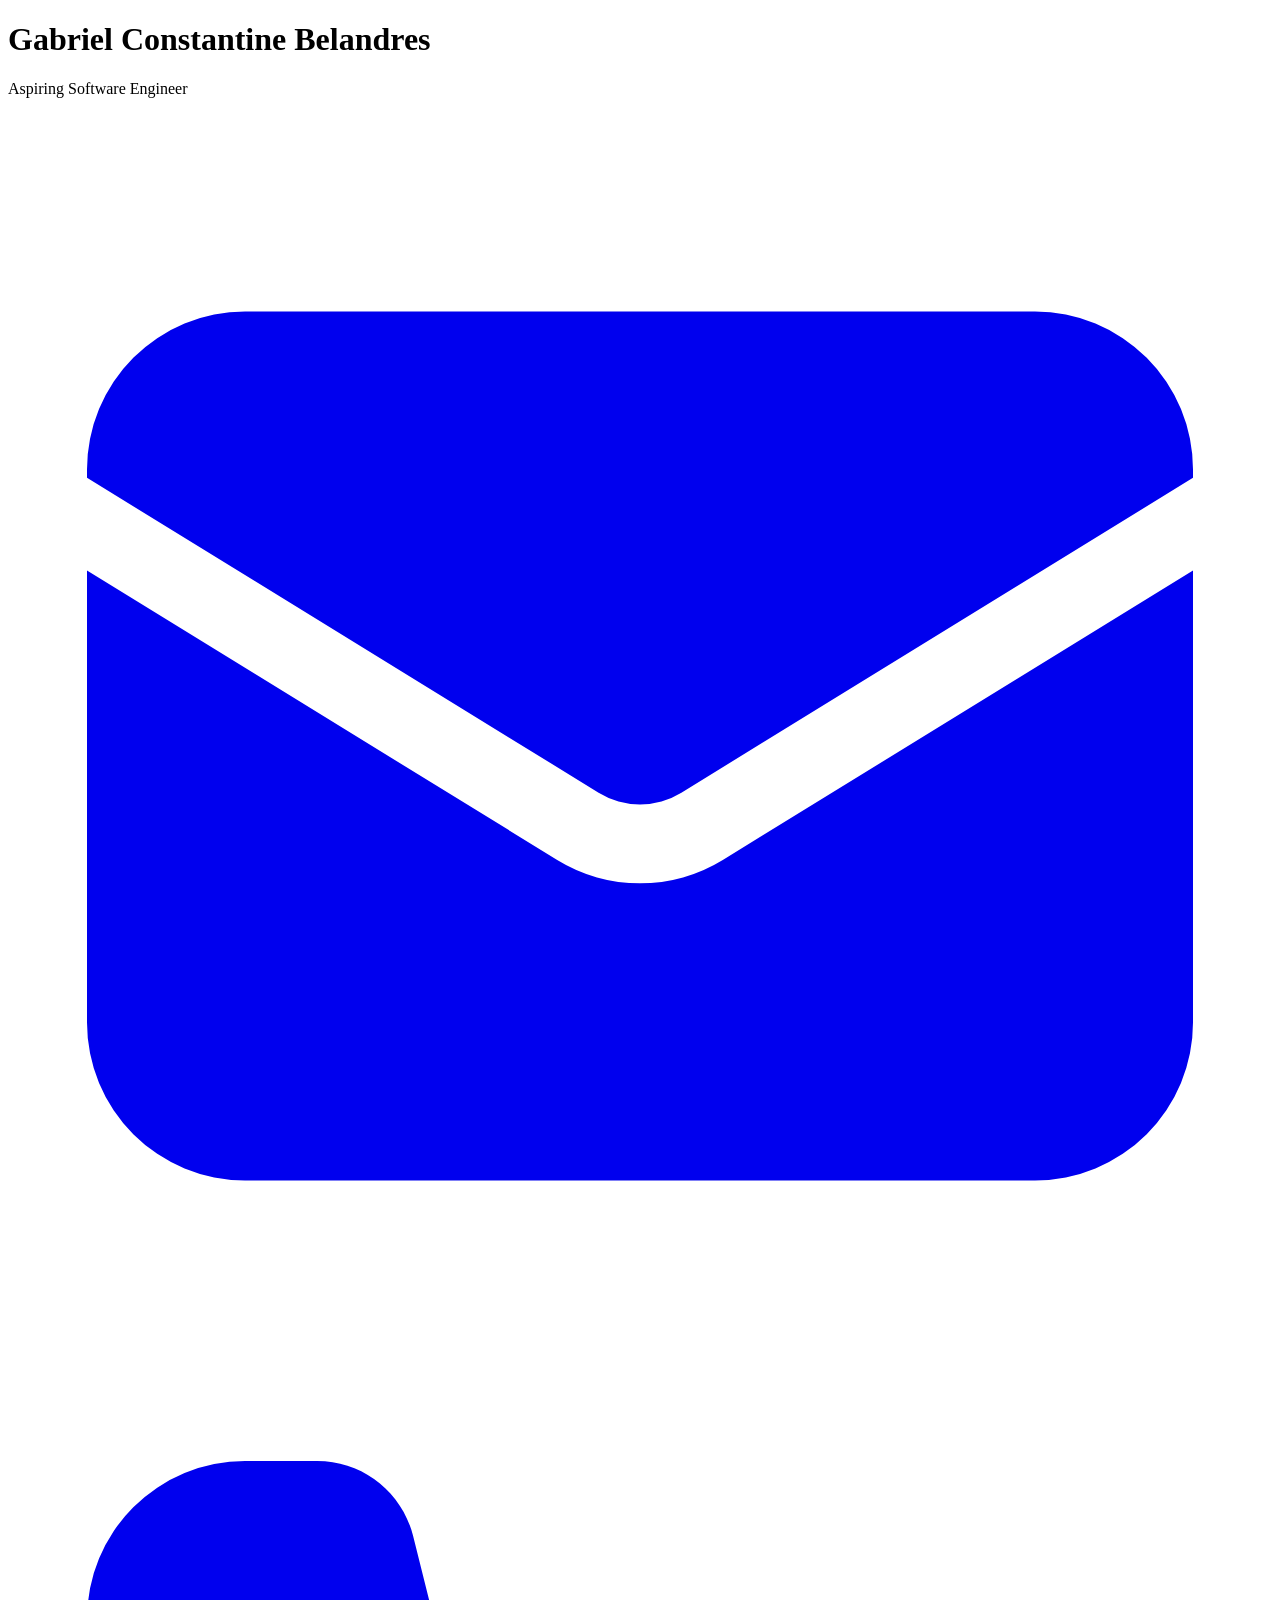
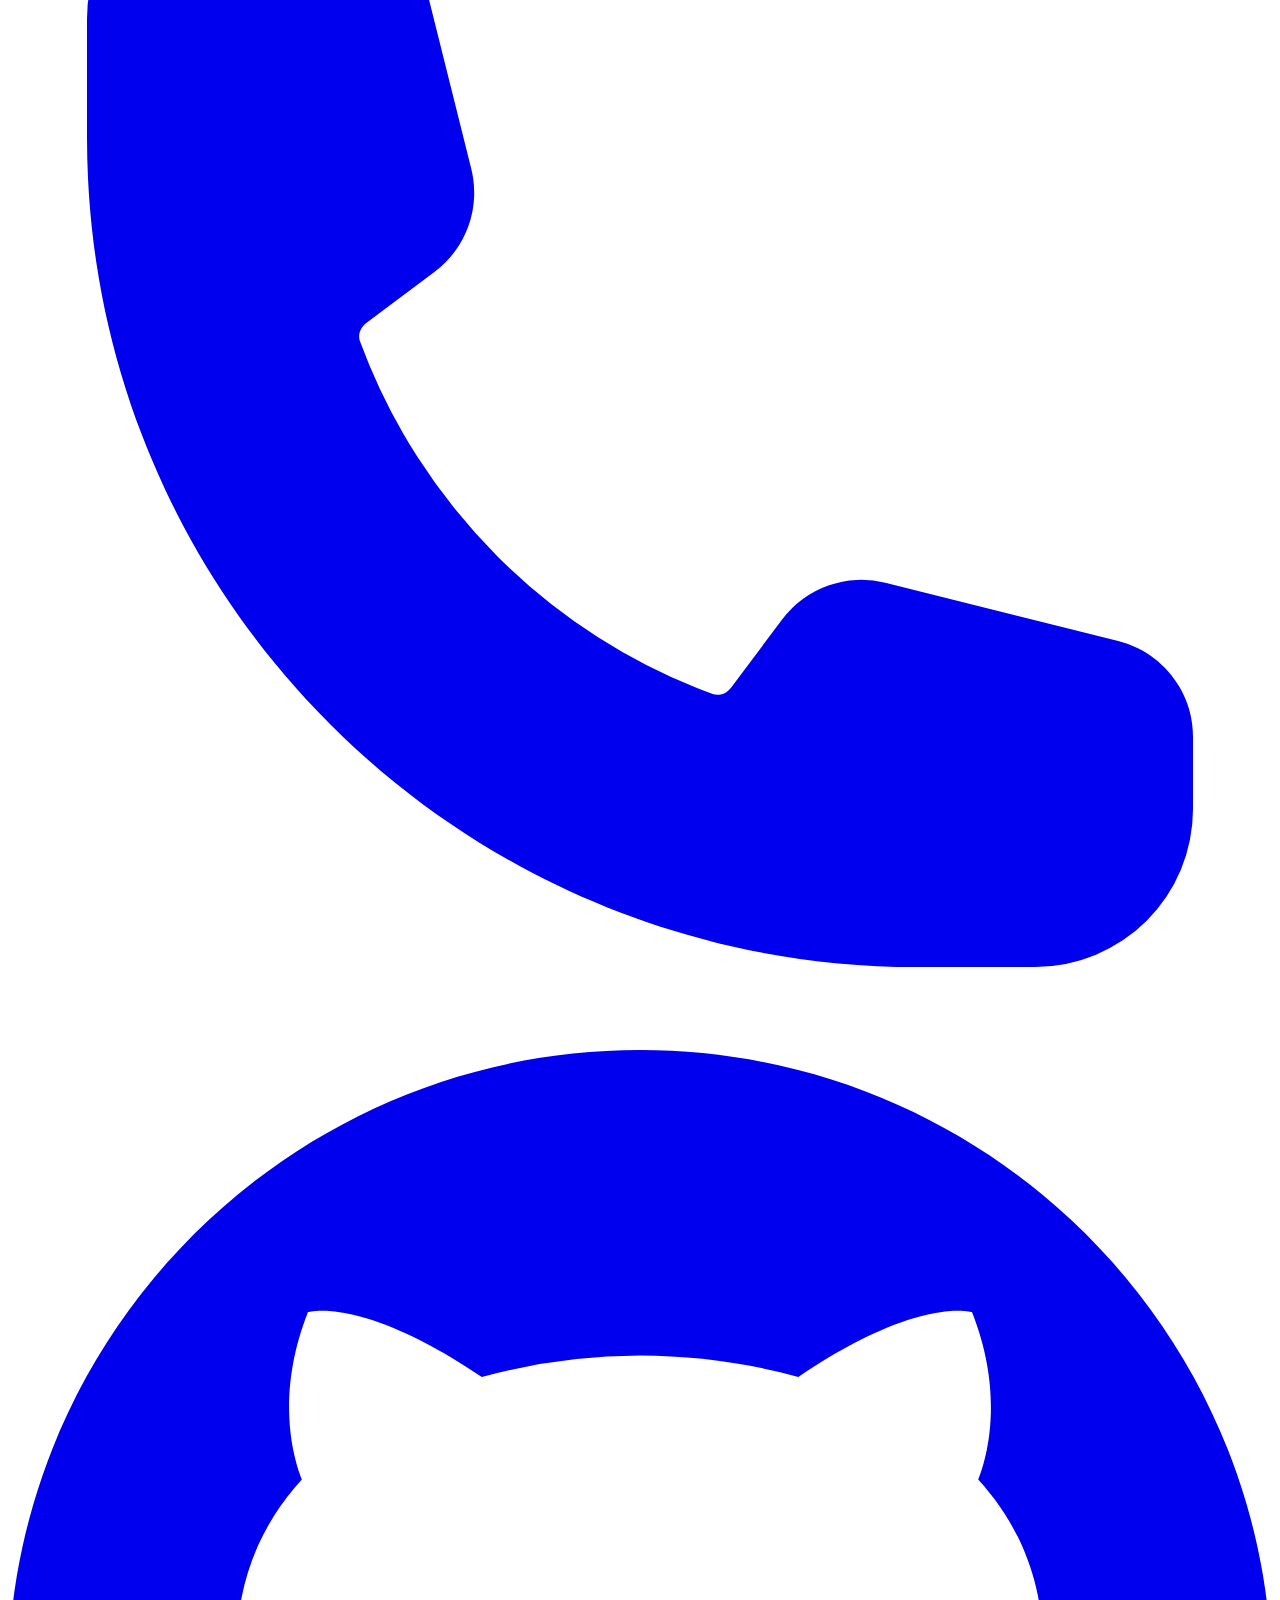
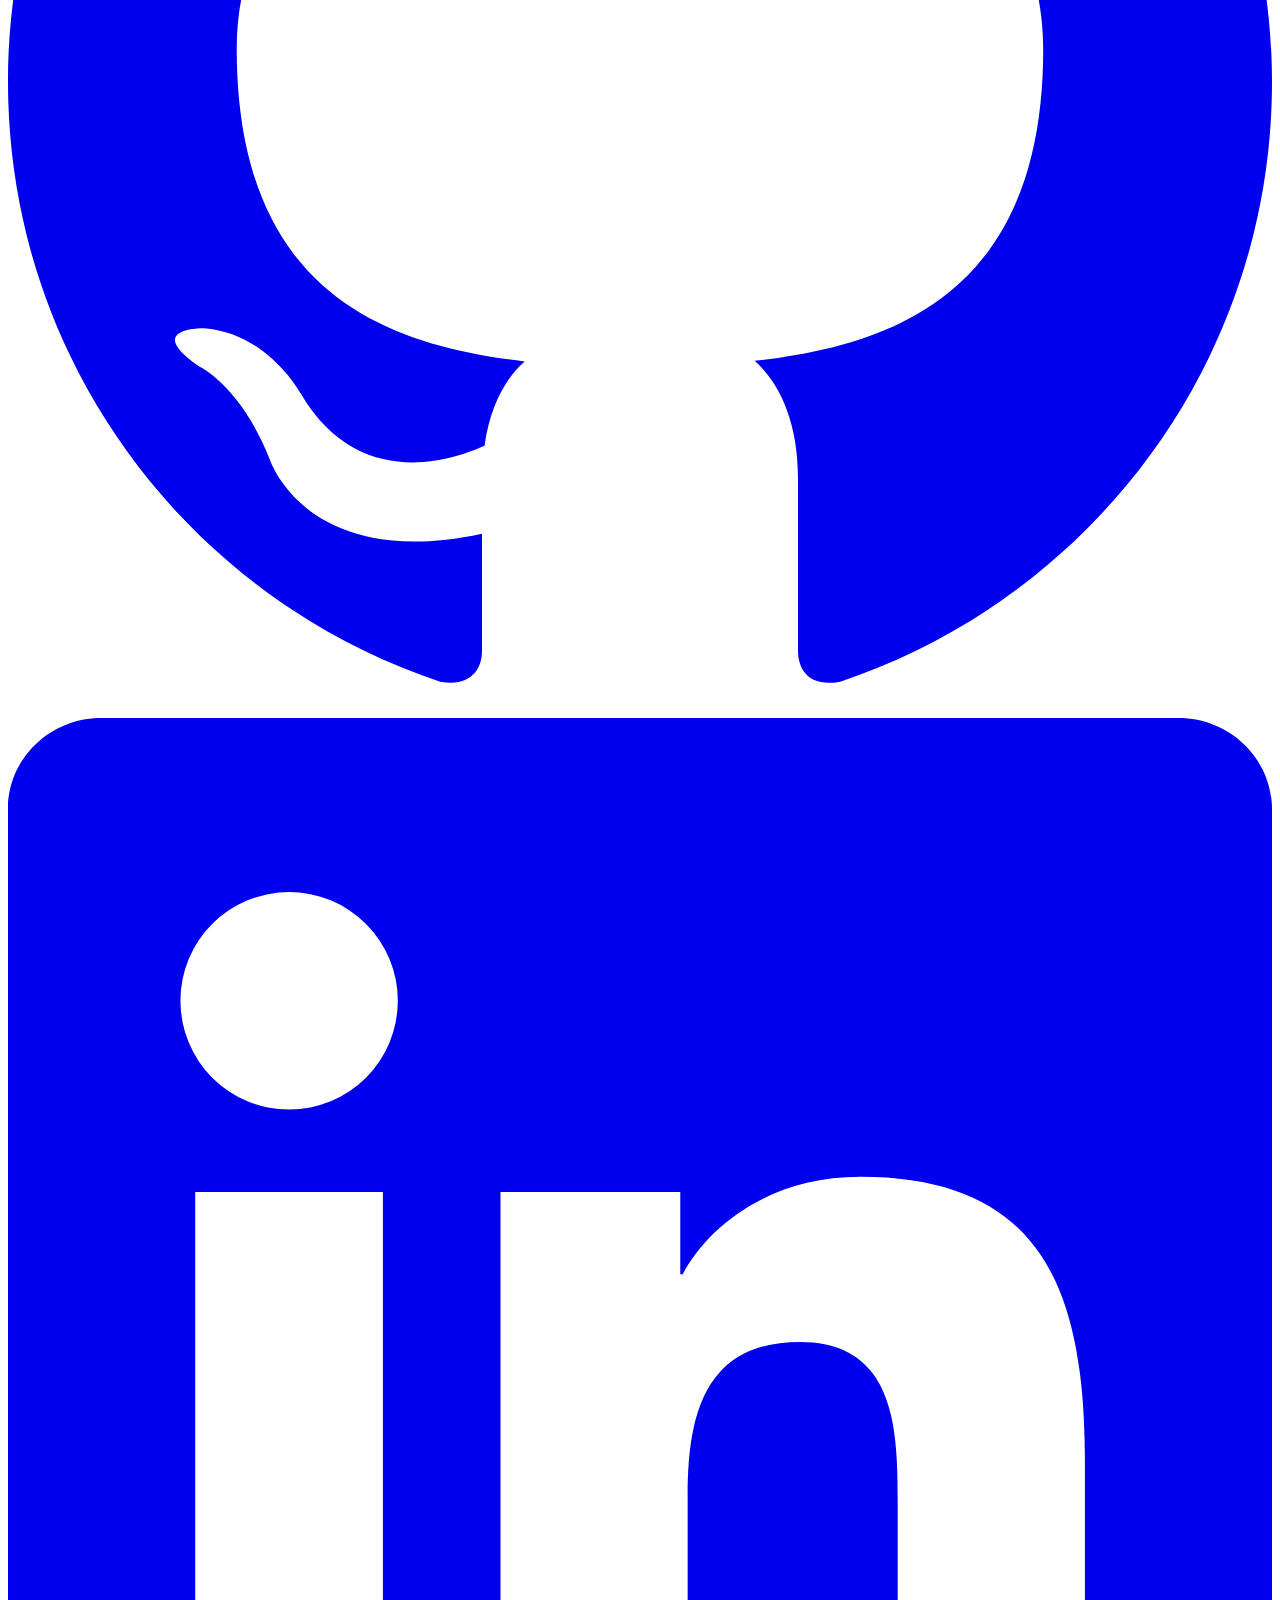
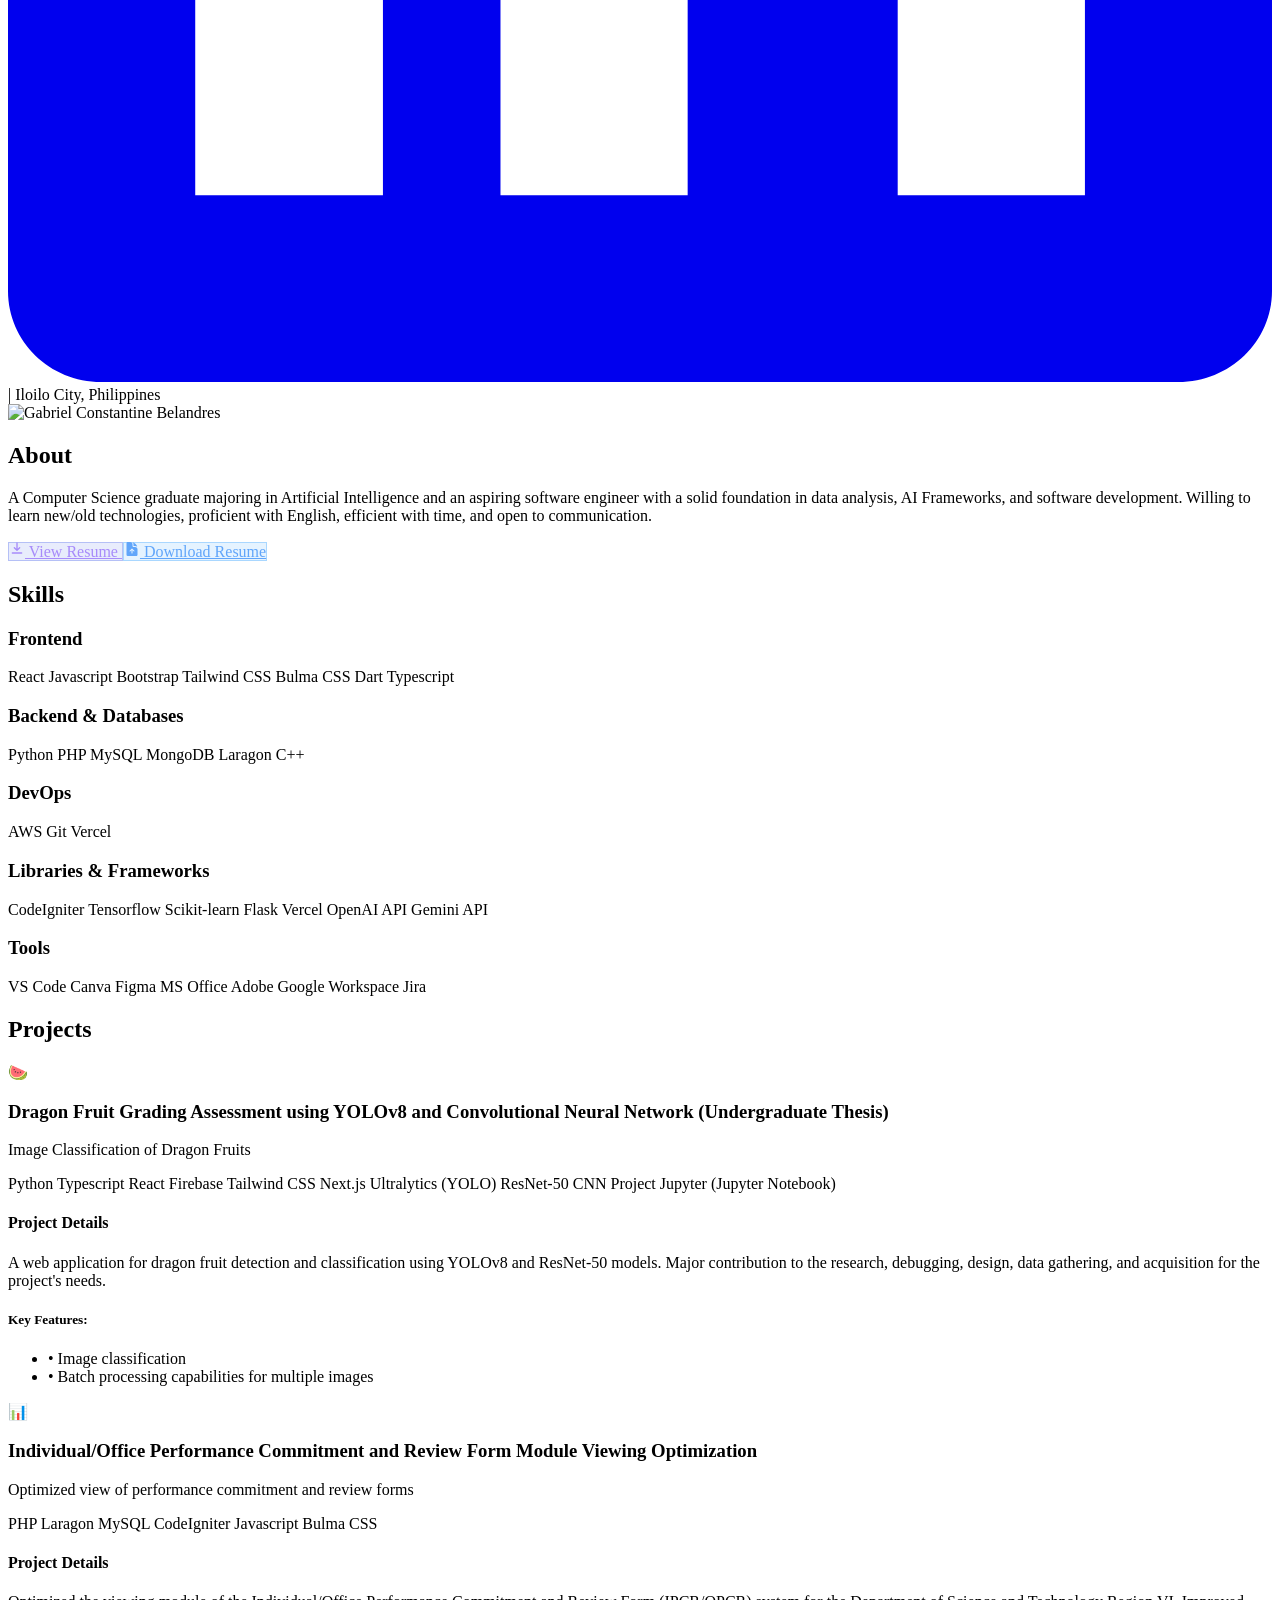
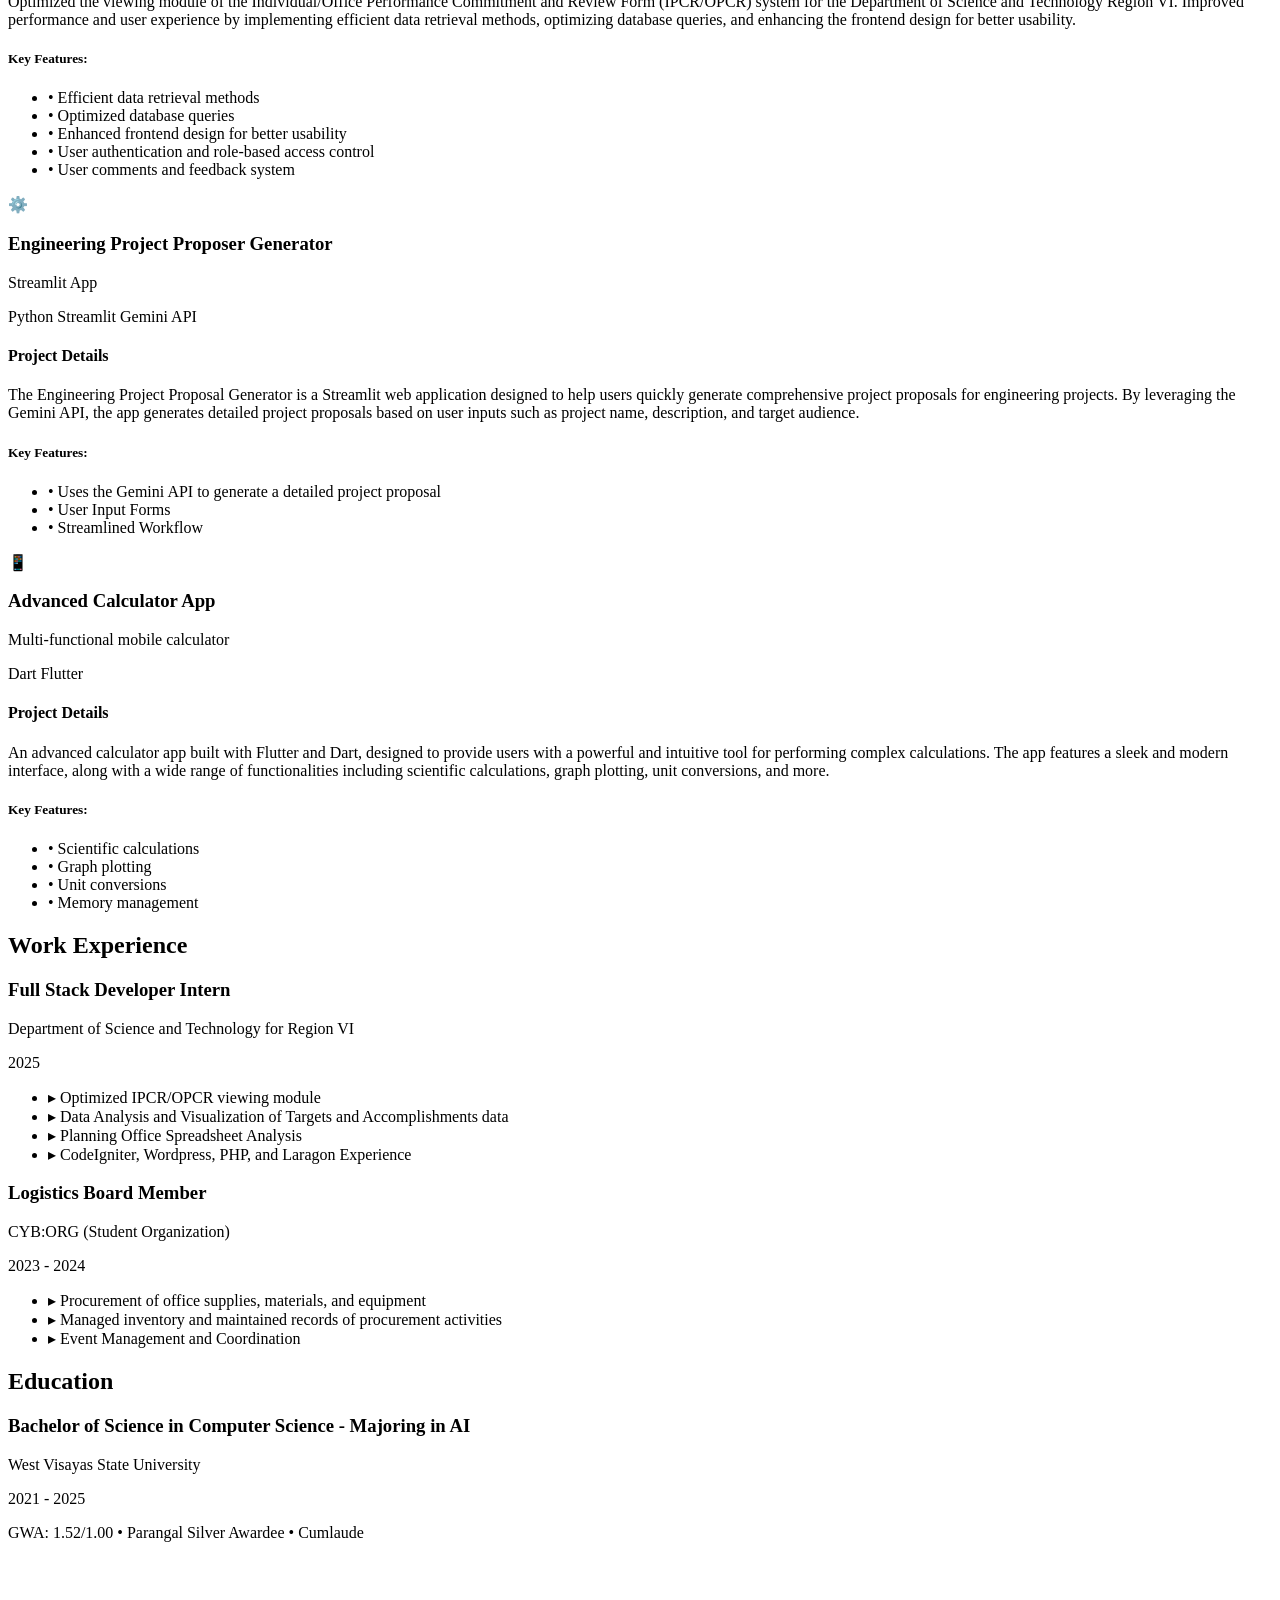
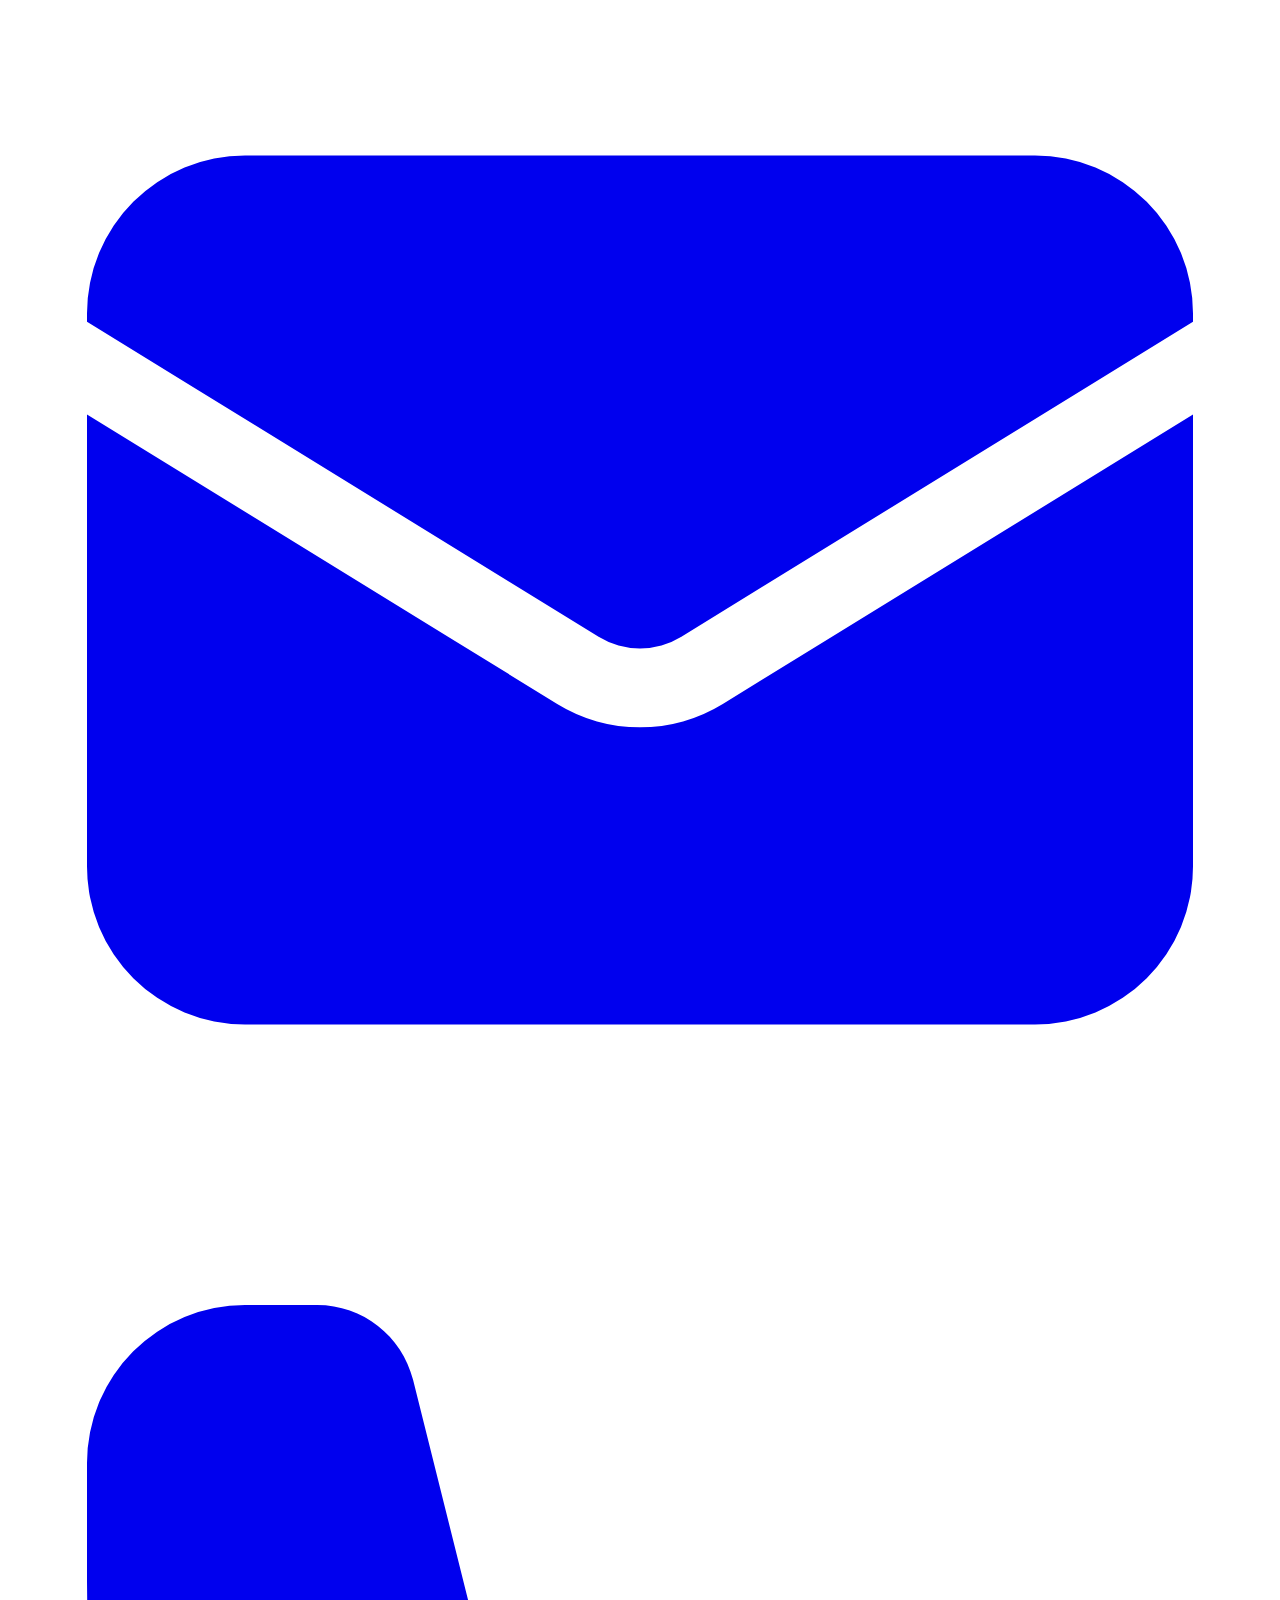
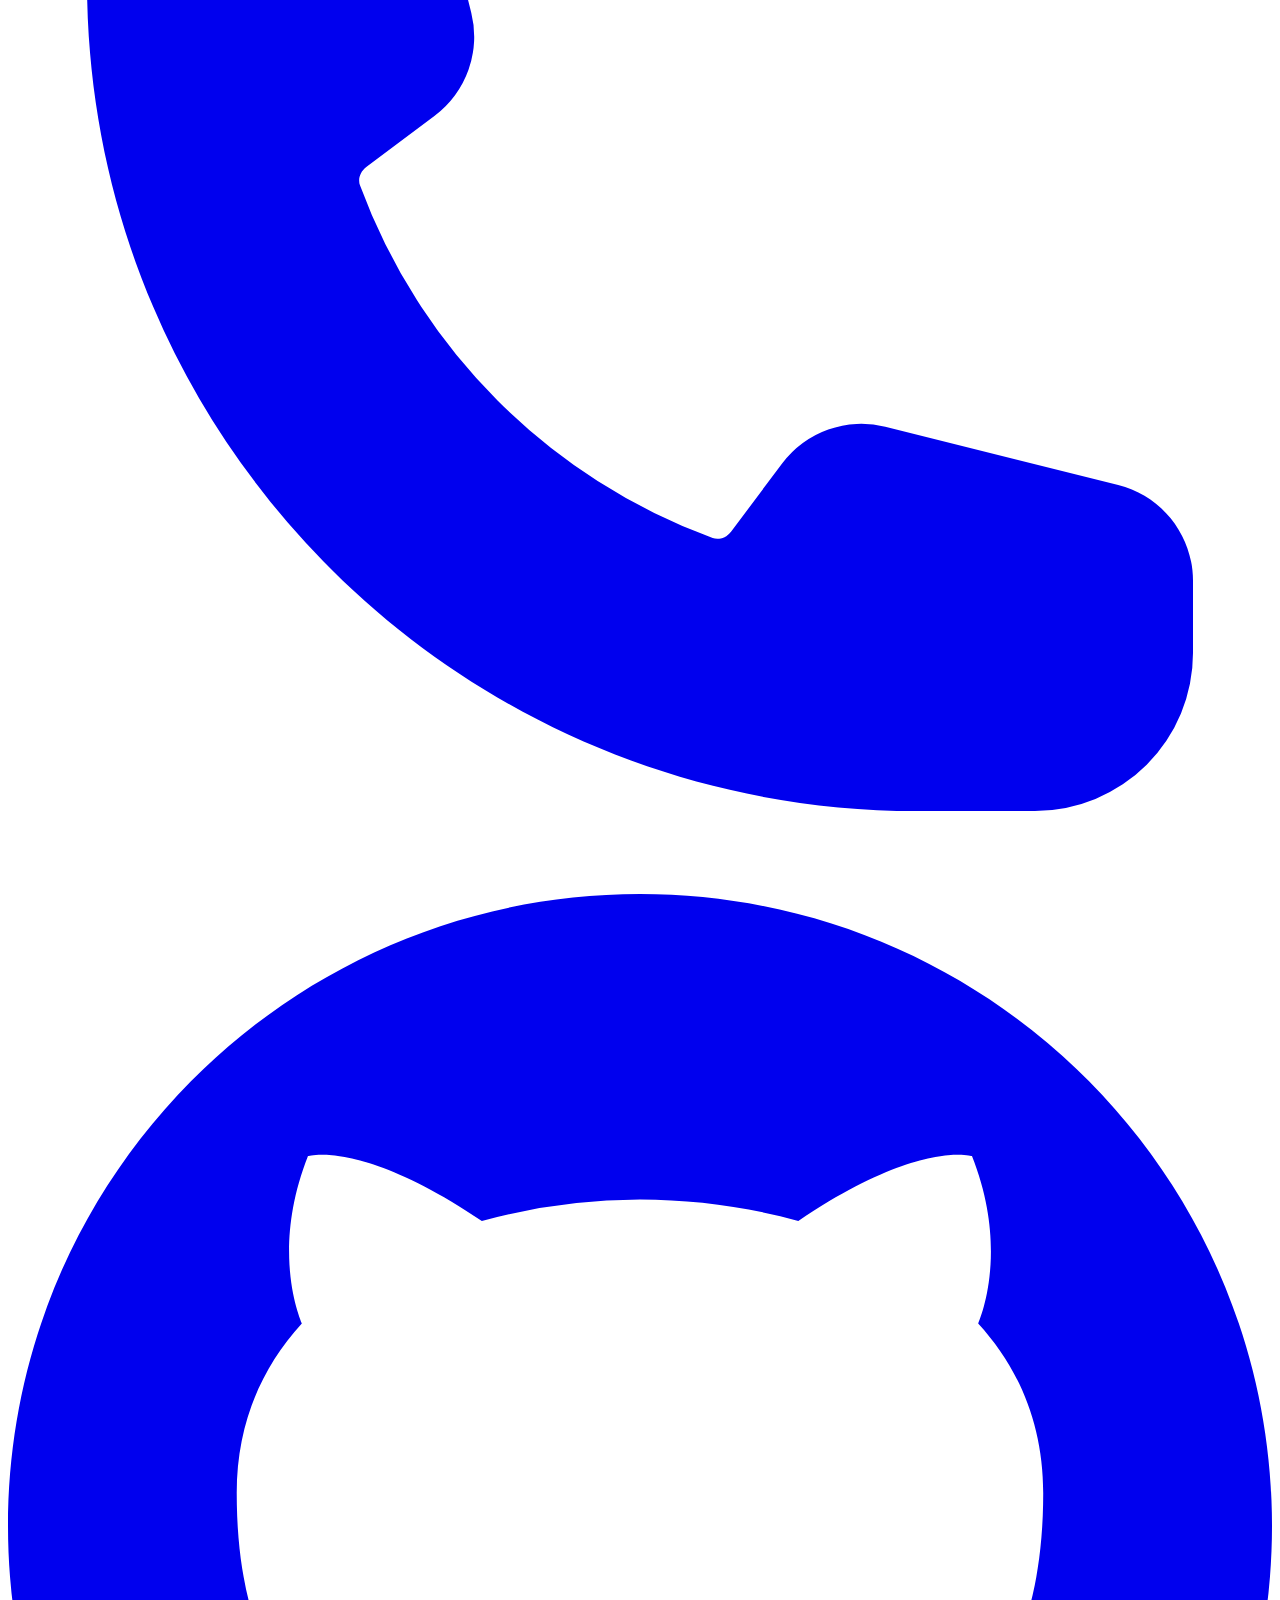
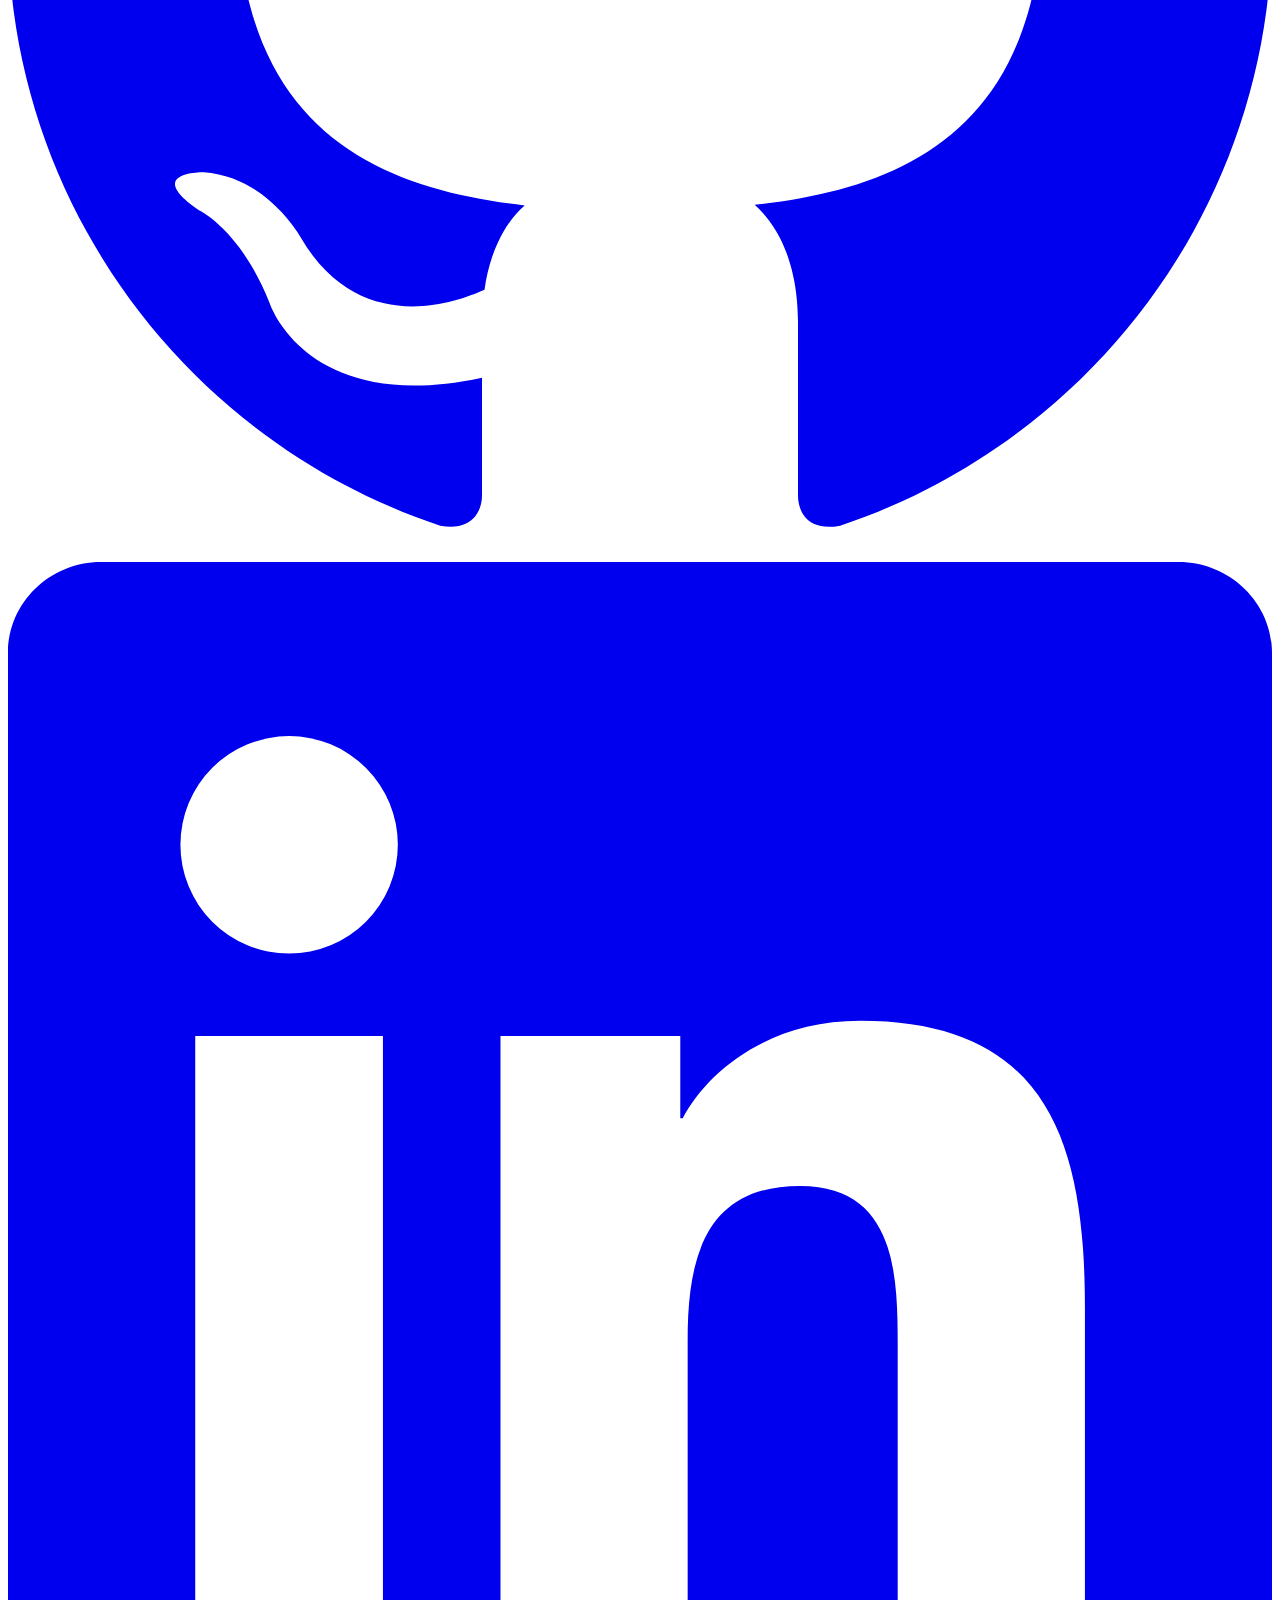
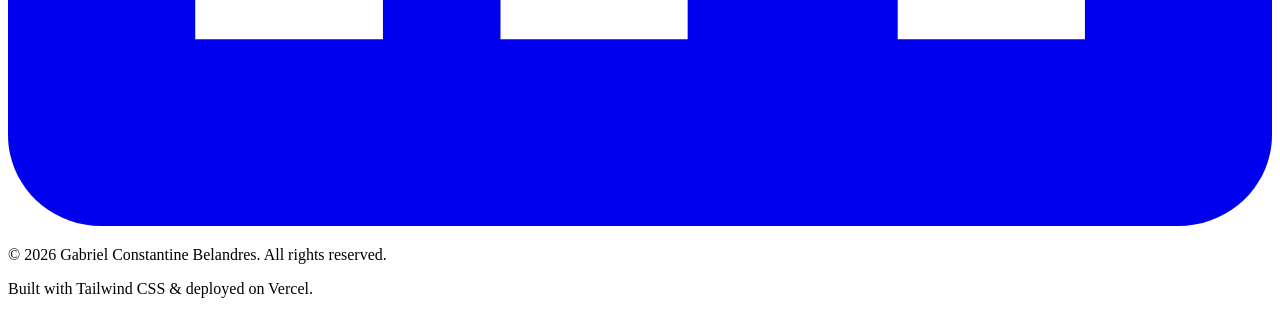
==== images/index.html @ 13b17820 "Update" ====
<!DOCTYPE html>
<html lang="en">
<head>
    <meta charset="UTF-8">
    <meta name="viewport" content="width=device-width, initial-scale=1.0">
    <title>gcbelandres</title>
    <script src="https://cdn.tailwindcss.com"></script>
    <link rel="preconnect" href="https://fonts.googleapis.com">
    <link rel="preconnect" href="https://fonts.gstatic.com" crossorigin>
    <link href="https://fonts.googleapis.com/css2?family=Playfair+Display:wght@400;700&family=Work+Sans:wght@300;400;500;600&display=swap" rel="stylesheet">
    <link rel="stylesheet" href="styles.css">
</head>
<body class="bg-black text-gray-100 min-h-screen">
    <div class="custom-cursor" id="cursor"></div>
    <div class="custom-cursor-dot" id="cursorDot"></div>
    
    <div class="spotlight-bg" id="spotlight"></div>
    <div class="particle-bg">
        <div class="wave wave-1"></div>
        <div class="wave wave-2"></div>
        <div class="wave wave-3"></div>
    </div>
    
    <div class="content-wrapper">
        <div class="max-w-5xl mx-auto px-6 py-16 lg:py-24">
            <header class="mb-20 animate-fade-in">
                <h1 class="text-5xl lg:text-5xl font-bold mb-4 text-white">Gabriel Constantine Belandres</h1>
                <p class="text-2xl text-gray-400 mb-6 font-light">Aspiring <span class="accent-color-blue">Software Engineer</span></p>
                <div class="flex flex-wrap items-center gap-4 text-sm text-gray-400">
                    <a href="https://mail.google.com/mail/?view=cm&to=gcbelandres08@gmail.com" target="_blank" class="contact-icon-link" title="Send Email">
                        <svg xmlns="http://www.w3.org/2000/svg" viewBox="0 0 24 24" fill="currentColor" class="contact-icon">
                            <path d="M1.5 8.67v8.58a3 3 0 003 3h15a3 3 0 003-3V8.67l-8.928 5.493a3 3 0 01-3.144 0L1.5 8.67z"/>
                            <path d="M22.5 6.908V6.75a3 3 0 00-3-3h-15a3 3 0 00-3 3v.158l9.714 5.978a1.5 1.5 0 001.572 0L22.5 6.908z"/>
                        </svg>
                    </a>
                    <a href="tel:+639453444425" class="contact-icon-link" title="+63 945 344 4425">
                        <svg xmlns="http://www.w3.org/2000/svg" viewBox="0 0 24 24" fill="currentColor" class="contact-icon">
                            <path fill-rule="evenodd" d="M1.5 4.5a3 3 0 013-3h1.372c.86 0 1.61.586 1.819 1.42l1.105 4.423a1.875 1.875 0 01-.694 1.955l-1.293.97c-.135.101-.164.249-.126.352a11.285 11.285 0 006.697 6.697c.103.038.25.009.352-.126l.97-1.293a1.875 1.875 0 011.955-.694l4.423 1.105c.834.209 1.42.959 1.42 1.82V19.5a3 3 0 01-3 3h-2.25C8.552 22.5 1.5 15.448 1.5 6.75V4.5z" clip-rule="evenodd"/>
                        </svg>
                    </a>
                    <a href="https://github.com/Gabelandres" target="_blank" class="contact-icon-link" title="GitHub">
                        <svg xmlns="http://www.w3.org/2000/svg" viewBox="0 0 24 24" fill="currentColor" class="contact-icon">
                            <path d="M12 0C5.374 0 0 5.373 0 12c0 5.302 3.438 9.8 8.207 11.387.599.111.793-.261.793-.577v-2.234c-3.338.726-4.033-1.416-4.033-1.416-.546-1.387-1.333-1.756-1.333-1.756-1.089-.745.083-.729.083-.729 1.205.084 1.839 1.237 1.839 1.237 1.07 1.834 2.807 1.304 3.492.997.107-.775.418-1.305.762-1.604-2.665-.305-5.467-1.334-5.467-5.931 0-1.311.469-2.381 1.236-3.221-.124-.303-.535-1.524.117-3.176 0 0 1.008-.322 3.301 1.23A11.509 11.509 0 0112 5.803c1.02.005 2.047.138 3.006.404 2.291-1.552 3.297-1.23 3.297-1.23.653 1.653.242 2.874.118 3.176.77.84 1.235 1.911 1.235 3.221 0 4.609-2.807 5.624-5.479 5.921.43.372.823 1.102.823 2.222v3.293c0 .319.192.694.801.576C20.566 21.797 24 17.3 24 12c0-6.627-5.373-12-12-12z"/>
                        </svg>
                    </a>
                    <a href="https://linkedin.com/in/gabriel-constantine-belandres-1667bb347" target="_blank" class="contact-icon-link" title="LinkedIn">
                        <svg xmlns="http://www.w3.org/2000/svg" viewBox="0 0 24 24" fill="currentColor" class="contact-icon">
                            <path d="M20.447 20.452h-3.554v-5.569c0-1.328-.027-3.037-1.852-3.037-1.853 0-2.136 1.445-2.136 2.939v5.667H9.351V9h3.414v1.561h.046c.477-.9 1.637-1.85 3.37-1.85 3.601 0 4.267 2.37 4.267 5.455v6.286zM5.337 7.433a2.062 2.062 0 01-2.063-2.065 2.064 2.064 0 112.063 2.065zm1.782 13.019H3.555V9h3.564v11.452zM22.225 0H1.771C.792 0 0 .774 0 1.729v20.542C0 23.227.792 24 1.771 24h20.451C23.2 24 24 23.227 24 22.271V1.729C24 .774 23.2 0 22.222 0h.003z"/>
                        </svg>
                    </a>
                    <span class="text-gray-600">|</span>
                    <span class="text-gray-500">Iloilo City, Philippines</span>
                </div>
            </header>
            <section class="mb-16 flex justify-center animate-fade-in delay-100">
                <div class="relative group">
                    <div class="absolute -inset-1 bg-gradient-to-r from-purple-600 via-pink-600 to-blue-600 rounded-full blur opacity-75 group-hover:opacity-100 transition duration-300"></div>
                    <div class="relative">
                        <img src="images/your-photo.jpg" alt="Gabriel Constantine Belandres" class="w-48 h-48 lg:w-56 lg:h-56 rounded-full object-cover border-4 border-black">
                    </div>
                </div>
            </section>
            <section class="mb-16 section-card rounded-2xl p-8 animate-fade-in delay-200">
                <h2 class="text-3xl font-bold mb-4 text-white gradient-text-blue">About</h2>
                <p class="text-gray-300 leading-relaxed text-lg font-light">
                    A Computer Science graduate majoring in <span class="accent-color">Artificial Intelligence</span> and an aspiring software engineer with a
                    solid foundation in <span class="accent-color-blue">data analysis</span>, <span class="accent-color-blue">AI Frameworks</span>, and <span class="accent-color-blue">software development</span>. Willing to learn new/old
                    technologies, proficient with English, efficient with time, and open to communication.
               <div class="flex flex-wrap gap-3 mt-6">
                    <a href="https://raw.githubusercontent.com/Gabelandres/Online-Portfolio/main/Gabriel%20Constantine%20Belandres%20Software%20Engineer.pdf"
                        target="_blank"
                        class="inline-flex items-center gap-2 px-5 py-2.5 rounded-full text-sm font-medium transition-all duration-300"
                        style="background: rgba(102,126,234,0.15); border: 1px solid rgba(102,126,234,0.4); color: #a78bfa;"
                        onmouseover="this.style.background='rgba(102,126,234,0.3)'; this.style.borderColor='rgba(102,126,234,0.7)';"
                        onmouseout="this.style.background='rgba(102,126,234,0.15)'; this.style.borderColor='rgba(102,126,234,0.4)';">
                        <svg xmlns="http://www.w3.org/2000/svg" viewBox="0 0 24 24" fill="currentColor" style="width:16px;height:16px;">
                            <path d="M12 15a1 1 0 01-.707-.293l-4-4a1 1 0 111.414-1.414L11 11.586V3a1 1 0 112 0v8.586l2.293-2.293a1 1 0 111.414 1.414l-4 4A1 1 0 0112 15z"/>
                            <path d="M5 17a1 1 0 100 2h14a1 1 0 100-2H5z"/>
                        </svg>
                        View Resume
                    </a>
                    <a href="https://raw.githubusercontent.com/Gabelandres/Online-Portfolio/main/Gabriel%20Constantine%20Belandres%20Software%20Engineer.pdf"
                        download="Gabriel Constantine Belandres Software Engineer.pdf"
                        class="inline-flex items-center gap-2 px-5 py-2.5 rounded-full text-sm font-medium transition-all duration-300"
                        style="background: rgba(79,172,254,0.15); border: 1px solid rgba(79,172,254,0.4); color: #60a5fa;"
                        onmouseover="this.style.background='rgba(79,172,254,0.3)'; this.style.borderColor='rgba(79,172,254,0.7)';"
                        onmouseout="this.style.background='rgba(79,172,254,0.15)'; this.style.borderColor='rgba(79,172,254,0.4)';">
                        <svg xmlns="http://www.w3.org/2000/svg" viewBox="0 0 24 24" fill="currentColor" style="width:16px;height:16px;">
                            <path fill-rule="evenodd" d="M5.625 1.5H9a3.75 3.75 0 013.75 3.75v1.875c0 1.036.84 1.875 1.875 1.875H16.5a3.75 3.75 0 013.75 3.75v7.875c0 1.035-.84 1.875-1.875 1.875H5.625a1.875 1.875 0 01-1.875-1.875V3.375c0-1.036.84-1.875 1.875-1.875zm6.905 9.97a.75.75 0 00-1.06 0l-3 3a.75.75 0 101.06 1.06l1.72-1.72V18a.75.75 0 001.5 0v-4.19l1.72 1.72a.75.75 0 101.06-1.06l-3-3z" clip-rule="evenodd"/>
                            <path d="M14.25 5.25a5.23 5.23 0 00-1.279-3.434 9.768 9.768 0 016.963 6.963A5.23 5.23 0 0016.5 7.5h-1.875a.375.375 0 01-.375-.375V5.25z"/>
                        </svg>
                        Download Resume
                    </a>
                </div>

            </section>
            <section class="mb-16 animate-fade-in delay-300">
                <h2 class="text-3xl font-bold mb-8 text-white gradient-text-purple">Skills</h2>
                
                <div class="section-card rounded-2xl p-8">
                    <div class="grid grid-cols-1 md:grid-cols-2 lg:grid-cols-3 gap-6">
                        <div>
                            <h3 class="text-lg font-semibold mb-3 text-gray-300">Frontend</h3>
                            <div class="flex flex-wrap gap-2">
                                <span class="skill-tag px-3 py-1.5 rounded-full text-sm">React</span>
                                <span class="skill-tag px-3 py-1.5 rounded-full text-sm">Javascript</span>
                                <span class="skill-tag px-3 py-1.5 rounded-full text-sm">Bootstrap</span>
                                <span class="skill-tag px-3 py-1.5 rounded-full text-sm">Tailwind CSS</span>
                                <span class="skill-tag px-3 py-1.5 rounded-full text-sm">Bulma CSS</span>
                                <span class="skill-tag px-3 py-1.5 rounded-full text-sm">Dart</span>
                                <span class="skill-tag px-3 py-1.5 rounded-full text-sm">Typescript</span>
                            </div>
                        </div>
                        
                        <div>
                            <h3 class="text-lg font-semibold mb-3 text-gray-300">Backend & Databases</h3>
                            <div class="flex flex-wrap gap-2">
                                <span class="skill-tag px-3 py-1.5 rounded-full text-sm">Python</span>
                                <span class="skill-tag px-3 py-1.5 rounded-full text-sm">PHP</span>
                                <span class="skill-tag px-3 py-1.5 rounded-full text-sm">MySQL</span>
                                <span class="skill-tag px-3 py-1.5 rounded-full text-sm">MongoDB</span>
                                <span class="skill-tag px-3 py-1.5 rounded-full text-sm">Laragon</span>
                                <span class="skill-tag px-3 py-1.5 rounded-full text-sm">C++</span>

                            </div>
                        </div>
                        
                        <div>
                            <h3 class="text-lg font-semibold mb-3 text-gray-300">DevOps</h3>
                            <div class="flex flex-wrap gap-2">
                                <span class="skill-tag px-3 py-1.5 rounded-full text-sm">AWS</span>
                                <span class="skill-tag px-3 py-1.5 rounded-full text-sm">Git</span>
                                <span class="skill-tag px-3 py-1.5 rounded-full text-sm">Vercel</span>
                            </div>
                        </div>

                          <div>
                            <h3 class="text-lg font-semibold mb-3 text-gray-300">Libraries & Frameworks</h3>
                            <div class="flex flex-wrap gap-2">
                                <span class="skill-tag px-3 py-1.5 rounded-full text-sm">CodeIgniter</span>
                                <span class="skill-tag px-3 py-1.5 rounded-full text-sm">Tensorflow</span>
                                <span class="skill-tag px-3 py-1.5 rounded-full text-sm">Scikit-learn</span>
                                <span class="skill-tag px-3 py-1.5 rounded-full text-sm">Flask</span>
                                <span class="skill-tag px-3 py-1.5 rounded-full text-sm">Vercel</span>
                                <span class="skill-tag px-3 py-1.5 rounded-full text-sm">OpenAI API</span>
                                <span class="skill-tag px-3 py-1.5 rounded-full text-sm">Gemini API</span>
                            </div>
                        </div>

                          <div>
                            <h3 class="text-lg font-semibold mb-3 text-gray-300">Tools</h3>
                            <div class="flex flex-wrap gap-2">
                                <span class="skill-tag px-3 py-1.5 rounded-full text-sm">VS Code</span>
                                <span class="skill-tag px-3 py-1.5 rounded-full text-sm">Canva</span>
                                <span class="skill-tag px-3 py-1.5 rounded-full text-sm">Figma</span>
                                <span class="skill-tag px-3 py-1.5 rounded-full text-sm">MS Office</span>
                                <span class="skill-tag px-3 py-1.5 rounded-full text-sm">Adobe</span>
                                <span class="skill-tag px-3 py-1.5 rounded-full text-sm">Google Workspace</span>
                                <span class="skill-tag px-3 py-1.5 rounded-full text-sm">Jira</span>
                            </div>
                        </div>
                    </div>
                </div>
            </section>

            <section class="mb-16 animate-fade-in delay-400">
                <h2 class="text-3xl font-bold mb-8 text-white gradient-text">Projects</h2>
                
                <div class="grid grid-cols-1 md:grid-cols-2 gap-6">
                    <div>
                        <div class="project-box rounded-2xl p-6" onclick="toggleProject('project1')">
                            <span class="project-icon">🍉</span>
                            <h3 class="text-xl font-bold text-white mb-2">Dragon Fruit Grading Assessment using YOLOv8 and Convolutional Neural Network (Undergraduate Thesis)</h3>
                            <p class="text-gray-400 text-sm font-light">Image Classification of Dragon Fruits</p>
                            <div class="flex flex-wrap gap-2 mt-3">
                                <span class="tech-tag">Python</span>
                                <span class="tech-tag">Typescript</span>
                                <span class="tech-tag">React</span>
                                <span class="tech-tag">Firebase</span>
                                <span class="tech-tag">Tailwind CSS</span>
                                <span class="tech-tag">Next.js</span>
                                <span class="tech-tag">Ultralytics (YOLO)</span>
                                <span class="tech-tag">ResNet-50</span>
                                <span class="tech-tag">CNN</span>
                                <span class="tech-tag">Project Jupyter (Jupyter Notebook)</span>
                            </div>
                        </div>
                        <div id="project1" class="project-description">
                            <div class="project-description-content rounded-xl p-6">
                                <h4 class="text-lg font-semibold text-white mb-3">Project Details</h4>
                                <p class="text-gray-300 font-light mb-4 leading-relaxed">
                                  A web application for dragon fruit detection and classification using YOLOv8 and ResNet-50 models. 
                                  Major contribution to the research, debugging, design, data gathering,
                                  and acquisition for the project's needs.
                                </p>
                                <h5 class="text-sm font-semibold text-gray-400 mb-2">Key Features:</h5>
                                <ul class="space-y-1.5 text-gray-300 text-sm">
                                    <li class="flex items-start">
                                        <span class="text-gray-600 mr-2">•</span>
                                        <span class="font-light">Image classification</span>
                                    </li>
                                    <li class="flex items-start">
                                        <span class="text-gray-600 mr-2">•</span>
                                        <span class="font-light">Batch processing capabilities for multiple images</span>
                                    </li>
                                </ul>
                            </div>
                        </div>
                    </div>

                    <div>
                        <div class="project-box rounded-2xl p-6" onclick="toggleProject('project2')">
                            <span class="project-icon">📊</span>
                            <h3 class="text-xl font-bold text-white mb-2">Individual/Office Performance Commitment and Review Form Module Viewing Optimization</h3>
                            <p class="text-gray-400 text-sm font-light">Optimized view of performance commitment and review forms</p>
                            <div class="flex flex-wrap gap-2 mt-3">
                                <span class="tech-tag">PHP</span>
                                <span class="tech-tag">Laragon</span>
                                <span class="tech-tag">MySQL</span>
                                <span class="tech-tag">CodeIgniter</span>
                                <span class="tech-tag">Javascript</span>
                                <span class="tech-tag">Bulma CSS</span>
                            </div>
                        </div>
                        <div id="project2" class="project-description">
                            <div class="project-description-content rounded-xl p-6">
                                <h4 class="text-lg font-semibold text-white mb-3">Project Details</h4>
                                <p class="text-gray-300 font-light mb-4 leading-relaxed">
                                    Optimized the viewing module of the Individual/Office Performance Commitment and Review Form (IPCR/OPCR) 
                                    system for the Department of Science and Technology Region VI. Improved performance and user experience 
                                    by implementing efficient data retrieval methods, optimizing database queries, and enhancing the frontend 
                                    design for better usability.
                                </p>
                                <h5 class="text-sm font-semibold text-gray-400 mb-2">Key Features:</h5>
                                <ul class="space-y-1.5 text-gray-300 text-sm">
                                    <li class="flex items-start">
                                        <span class="text-gray-600 mr-2">•</span>
                                        <span class="font-light">Efficient data retrieval methods</span>
                                    </li>
                                    <li class="flex items-start">
                                        <span class="text-gray-600 mr-2">•</span>
                                        <span class="font-light">Optimized database queries</span>
                                    </li>
                                    <li class="flex items-start">
                                        <span class="text-gray-600 mr-2">•</span>
                                        <span class="font-light">Enhanced frontend design for better usability</span>
                                    </li>
                                    <li class="flex items-start">
                                        <span class="text-gray-600 mr-2">•</span>
                                        <span class="font-light">User authentication and role-based access control</span>
                                    </li>
                                      <li class="flex items-start">
                                        <span class="text-gray-600 mr-2">•</span>
                                        <span class="font-light">User comments and feedback system</span>
                                    </li>
                                </ul>
                            </div>
                        </div>
                    </div>
                    <div>
                        <div class="project-box rounded-2xl p-6" onclick="toggleProject('project3')">
                            <span class="project-icon">⚙️</span>
                            <h3 class="text-xl font-bold text-white mb-2">Engineering Project Proposer Generator</h3>
                            <p class="text-gray-400 text-sm font-light">Streamlit App</p>
                            <div class="flex flex-wrap gap-2 mt-3">
                                <span class="tech-tag">Python</span>
                                <span class="tech-tag">Streamlit</span>
                                <span class="tech-tag">Gemini API</span>
                            </div>
                        </div>
                        <div id="project3" class="project-description">
                            <div class="project-description-content rounded-xl p-6">
                                <h4 class="text-lg font-semibold text-white mb-3">Project Details</h4>
                                <p class="text-gray-300 font-light mb-4 leading-relaxed">
                                    The Engineering Project Proposal Generator is a Streamlit web application designed to help users 
                                    quickly generate comprehensive project proposals for engineering projects. 
                                    By leveraging the Gemini API, the app generates detailed project 
                                    proposals based on user inputs such as project name, description, and target audience.
                                </p>
                                <h5 class="text-sm font-semibold text-gray-400 mb-2">Key Features:</h5>
                                <ul class="space-y-1.5 text-gray-300 text-sm">
                                    <li class="flex items-start">
                                        <span class="text-gray-600 mr-2">•</span>
                                        <span class="font-light">Uses the Gemini API to generate a detailed project proposal</span>
                                    </li>
                                    <li class="flex items-start">
                                        <span class="text-gray-600 mr-2">•</span>
                                        <span class="font-light">User Input Forms</span>
                                    </li>
                                    <li class="flex items-start">
                                        <span class="text-gray-600 mr-2">•</span>
                                        <span class="font-light">Streamlined Workflow</span>
                                    </li>
                                </ul>
                            </div>
                        </div>
                    </div>
                    <div>
                        <div class="project-box rounded-2xl p-6" onclick="toggleProject('project4')">
                            <span class="project-icon">📱</span>
                            <h3 class="text-xl font-bold text-white mb-2">Advanced Calculator App</h3>
                            <p class="text-gray-400 text-sm font-light">Multi-functional mobile calculator</p>
                            <div class="flex flex-wrap gap-2 mt-3">
                                <span class="tech-tag">Dart</span>
                                <span class="tech-tag">Flutter</span>
                            </div>
                        </div>
                        <div id="project4" class="project-description">
                            <div class="project-description-content rounded-xl p-6">
                                <h4 class="text-lg font-semibold text-white mb-3">Project Details</h4>
                                <p class="text-gray-300 font-light mb-4 leading-relaxed">
                                    An advanced calculator app built with Flutter and Dart, designed to provide users with a powerful and intuitive 
                                    tool for performing complex calculations. The app features a sleek and modern interface, along with a wide range of 
                                    functionalities including scientific calculations, graph plotting, unit conversions, and more.
                                </p>
                                <h5 class="text-sm font-semibold text-gray-400 mb-2">Key Features:</h5>
                                <ul class="space-y-1.5 text-gray-300 text-sm">
                                    <li class="flex items-start">
                                        <span class="text-gray-600 mr-2">•</span>
                                        <span class="font-light">Scientific calculations</span>
                                    </li>
                                    <li class="flex items-start">
                                        <span class="text-gray-600 mr-2">•</span>
                                        <span class="font-light">Graph plotting</span>
                                    </li>
                                    <li class="flex items-start">
                                        <span class="text-gray-600 mr-2">•</span>
                                        <span class="font-light">Unit conversions</span>
                                    </li>
                                    <li class="flex items-start">
                                        <span class="text-gray-600 mr-2">•</span>
                                        <span class="font-light">Memory management</span>
                                    </li>
                                </ul>
                            </div>
                        </div>
                    </div>
                </div>
            </section>
              <section class="mb-16 animate-fade-in delay-300">
                <h2 class="text-3xl font-bold mb-8 text-white gradient-text-pink">Work Experience</h2>
                
                <div class="space-y-6">
                    <div class="section-card rounded-2xl p-8">
                        <div class="flex flex-col lg:flex-row lg:justify-between lg:items-start mb-3">
                            <div>
                                <h3 class="text-2xl font-bold text-white">Full Stack Developer Intern</h3>
                                <p class="text-xl text-gray-400">Department of Science and Technology for Region VI</p>
                            </div>
                            <span class="text-gray-500 text-sm lg:text-base mt-2 lg:mt-0">2025</span>
                        </div>
                        <ul class="space-y-2 text-gray-300 mt-4">
                            <li class="flex items-start">
                                <span class="text-gray-600 mr-3">▸</span>
                                <span class="font-light">Optimized IPCR/OPCR viewing module</span>
                            </li>
                            <li class="flex items-start">
                                <span class="text-gray-600 mr-3">▸</span>
                                <span class="font-light">Data Analysis and Visualization of Targets and Accomplishments data</span>
                            </li>
                            <li class="flex items-start">
                                <span class="text-gray-600 mr-3">▸</span>
                                <span class="font-light">Planning Office Spreadsheet Analysis</span>
                            </li>
                            <li class="flex items-start">
                                <span class="text-gray-600 mr-3">▸</span>
                                <span class="font-light">CodeIgniter, Wordpress, PHP, and Laragon Experience</span>
                            </li>
                        </ul>
                    </div>

                    <div class="section-card rounded-2xl p-8">
                        <div class="flex flex-col lg:flex-row lg:justify-between lg:items-start mb-3">
                            <div>
                                <h3 class="text-2xl font-bold text-white">Logistics Board Member</h3>
                                <p class="text-xl text-gray-400">CYB:ORG (Student Organization)</p>
                            </div>
                            <span class="text-gray-500 text-sm lg:text-base mt-2 lg:mt-0">2023 - 2024</span>
                        </div>
                        <ul class="space-y-2 text-gray-300 mt-4">
                            <li class="flex items-start">
                                <span class="text-gray-600 mr-3">▸</span>
                                <span class="font-light">Procurement of office supplies, materials, and equipment</span>
                            </li>
                            <li class="flex items-start">
                                <span class="text-gray-600 mr-3">▸</span>
                                <span class="font-light">Managed inventory and maintained records of procurement activities</span>
                            </li>
                            <li class="flex items-start">
                                <span class="text-gray-600 mr-3">▸</span>
                                <span class="font-light">Event Management and Coordination</span>
                            </li>
                        </ul>
                    </div>
                </div>
            </section>
            <section class="mb-16 animate-fade-in delay-500">
                <h2 class="text-3xl font-bold mb-8 text-white gradient-text-blue">Education</h2>
                
                <div class="section-card rounded-2xl p-8">
                    <div class="flex flex-col lg:flex-row lg:justify-between lg:items-start">
                        <div>
                            <h3 class="text-2xl font-bold text-white">Bachelor of Science in Computer Science - Majoring in AI</h3>
                            <p class="text-xl text-gray-400 mt-1">West Visayas State University</p>
                        </div>
                        <span class="text-gray-500 text-sm lg:text-base mt-2 lg:mt-0">2021 - 2025</span>
                    </div>
                    <p class="text-gray-300 mt-4 font-light">GWA: <span class="accent-color">1.52/1.00</span> • <span class="accent-color-pink">Parangal Silver Awardee</span> • <span class="accent-color-blue">Cumlaude</span></p>
                </div>
            </section>
            <footer class="text-center text-gray-600 text-sm pt-12 border-t border-gray-800">
                <div class="flex justify-center items-center gap-6 mb-4">
                    <a href="https://mail.google.com/mail/?view=cm&to=gcbelandres08@gmail.com" target="_blank" class="contact-icon-link" title="Send Email">
                        <svg xmlns="http://www.w3.org/2000/svg" viewBox="0 0 24 24" fill="currentColor" class="contact-icon">
                            <path d="M1.5 8.67v8.58a3 3 0 003 3h15a3 3 0 003-3V8.67l-8.928 5.493a3 3 0 01-3.144 0L1.5 8.67z"/>
                            <path d="M22.5 6.908V6.75a3 3 0 00-3-3h-15a3 3 0 00-3 3v.158l9.714 5.978a1.5 1.5 0 001.572 0L22.5 6.908z"/>
                        </svg>
                    </a>
                    <a href="tel:+639453444425" class="contact-icon-link" title="+63 945 344 4425">
                        <svg xmlns="http://www.w3.org/2000/svg" viewBox="0 0 24 24" fill="currentColor" class="contact-icon">
                            <path fill-rule="evenodd" d="M1.5 4.5a3 3 0 013-3h1.372c.86 0 1.61.586 1.819 1.42l1.105 4.423a1.875 1.875 0 01-.694 1.955l-1.293.97c-.135.101-.164.249-.126.352a11.285 11.285 0 006.697 6.697c.103.038.25.009.352-.126l.97-1.293a1.875 1.875 0 011.955-.694l4.423 1.105c.834.209 1.42.959 1.42 1.82V19.5a3 3 0 01-3 3h-2.25C8.552 22.5 1.5 15.448 1.5 6.75V4.5z" clip-rule="evenodd"/>
                        </svg>
                    </a>
                    <a href="https://github.com/Gabelandres" target="_blank" class="contact-icon-link" title="GitHub">
                        <svg xmlns="http://www.w3.org/2000/svg" viewBox="0 0 24 24" fill="currentColor" class="contact-icon">
                            <path d="M12 0C5.374 0 0 5.373 0 12c0 5.302 3.438 9.8 8.207 11.387.599.111.793-.261.793-.577v-2.234c-3.338.726-4.033-1.416-4.033-1.416-.546-1.387-1.333-1.756-1.333-1.756-1.089-.745.083-.729.083-.729 1.205.084 1.839 1.237 1.839 1.237 1.07 1.834 2.807 1.304 3.492.997.107-.775.418-1.305.762-1.604-2.665-.305-5.467-1.334-5.467-5.931 0-1.311.469-2.381 1.236-3.221-.124-.303-.535-1.524.117-3.176 0 0 1.008-.322 3.301 1.23A11.509 11.509 0 0112 5.803c1.02.005 2.047.138 3.006.404 2.291-1.552 3.297-1.23 3.297-1.23.653 1.653.242 2.874.118 3.176.77.84 1.235 1.911 1.235 3.221 0 4.609-2.807 5.624-5.479 5.921.43.372.823 1.102.823 2.222v3.293c0 .319.192.694.801.576C20.566 21.797 24 17.3 24 12c0-6.627-5.373-12-12-12z"/>
                        </svg>
                    </a>
                    <a href="https://linkedin.com/in/gabriel-constantine-belandres-1667bb347" target="_blank" class="contact-icon-link" title="LinkedIn">
                        <svg xmlns="http://www.w3.org/2000/svg" viewBox="0 0 24 24" fill="currentColor" class="contact-icon">
                            <path d="M20.447 20.452h-3.554v-5.569c0-1.328-.027-3.037-1.852-3.037-1.853 0-2.136 1.445-2.136 2.939v5.667H9.351V9h3.414v1.561h.046c.477-.9 1.637-1.85 3.37-1.85 3.601 0 4.267 2.37 4.267 5.455v6.286zM5.337 7.433a2.062 2.062 0 01-2.063-2.065 2.064 2.064 0 112.063 2.065zm1.782 13.019H3.555V9h3.564v11.452zM22.225 0H1.771C.792 0 0 .774 0 1.729v20.542C0 23.227.792 24 1.771 24h20.451C23.2 24 24 23.227 24 22.271V1.729C24 .774 23.2 0 22.222 0h.003z"/>
                        </svg>
                    </a>
                </div>
                <div class="flex justify-between items-center w-full text-sm">
    <p>© 2026 Gabriel Constantine Belandres. All rights reserved.</p>
    <p>Built with Tailwind CSS & deployed on Vercel.</p>
</div>
            </footer>
        </div>
    </div>

    <script src="main.js" defer></script>
</body>
</html>
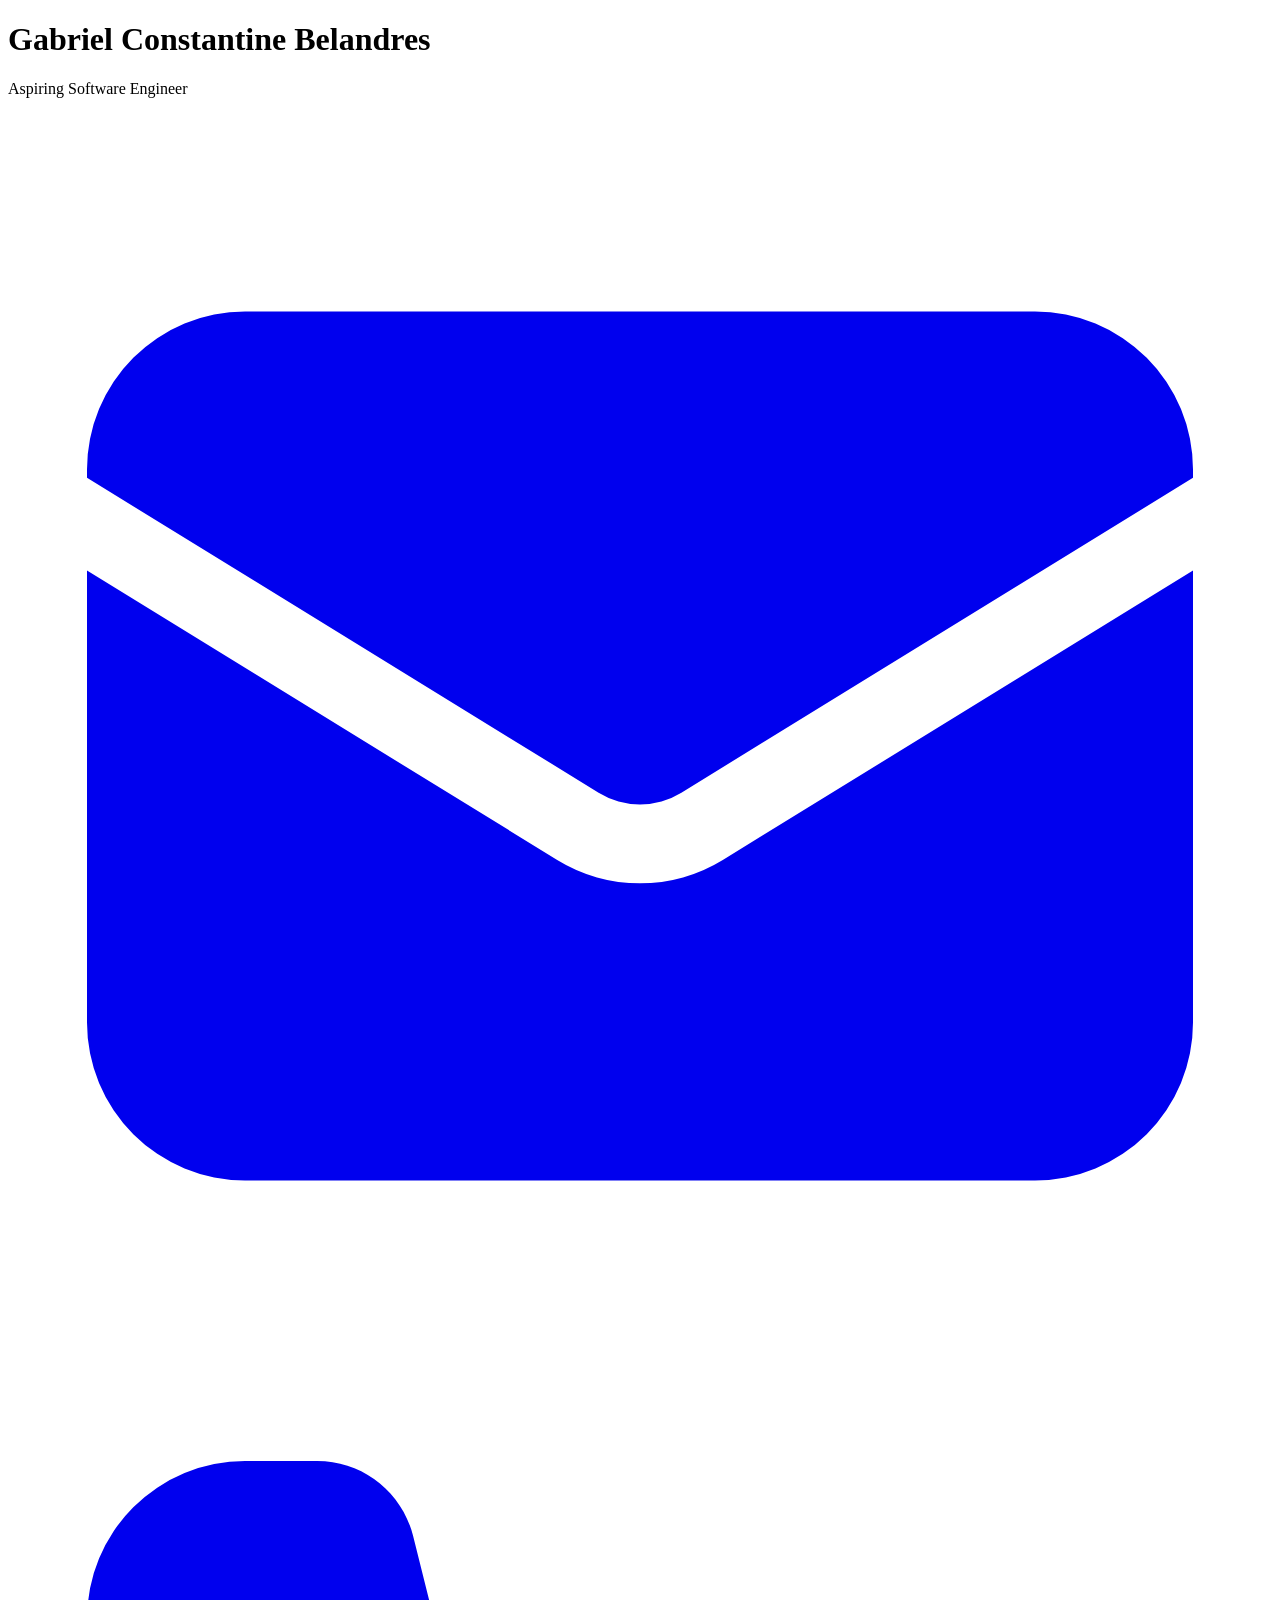
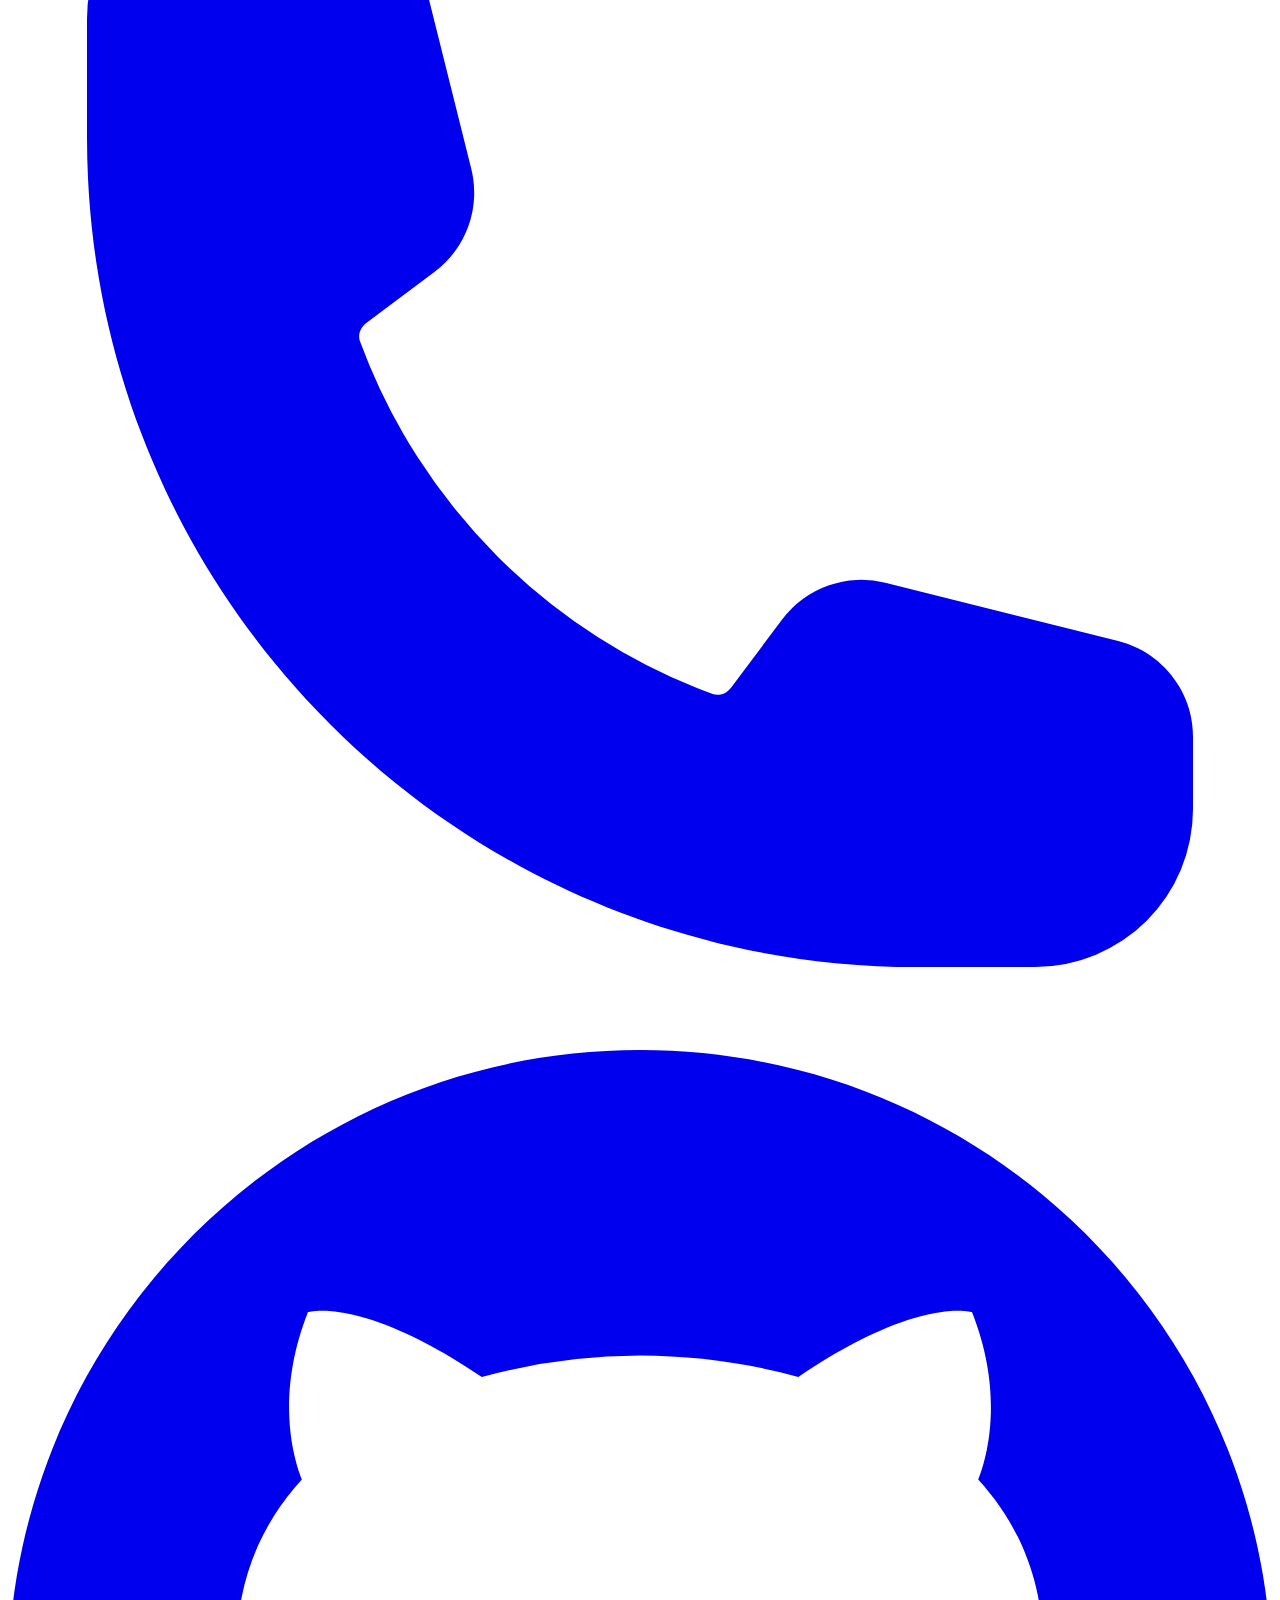
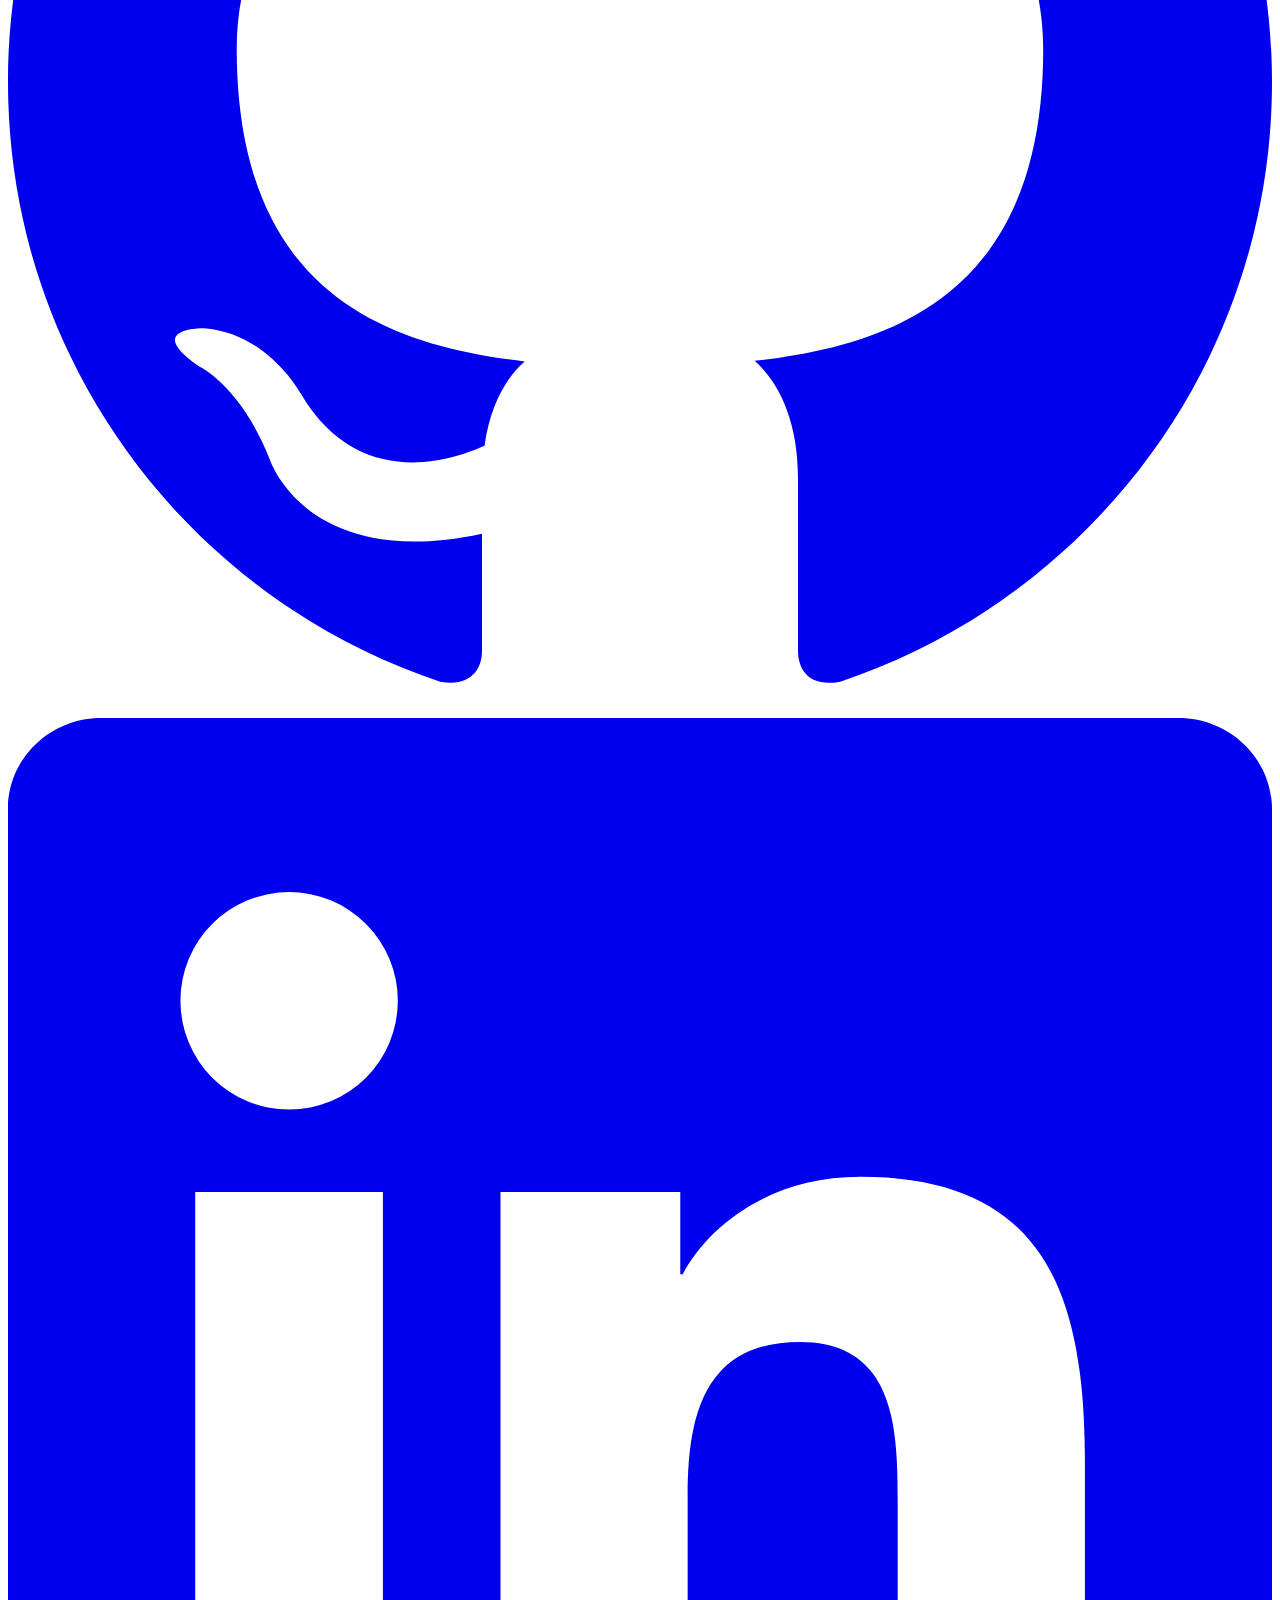
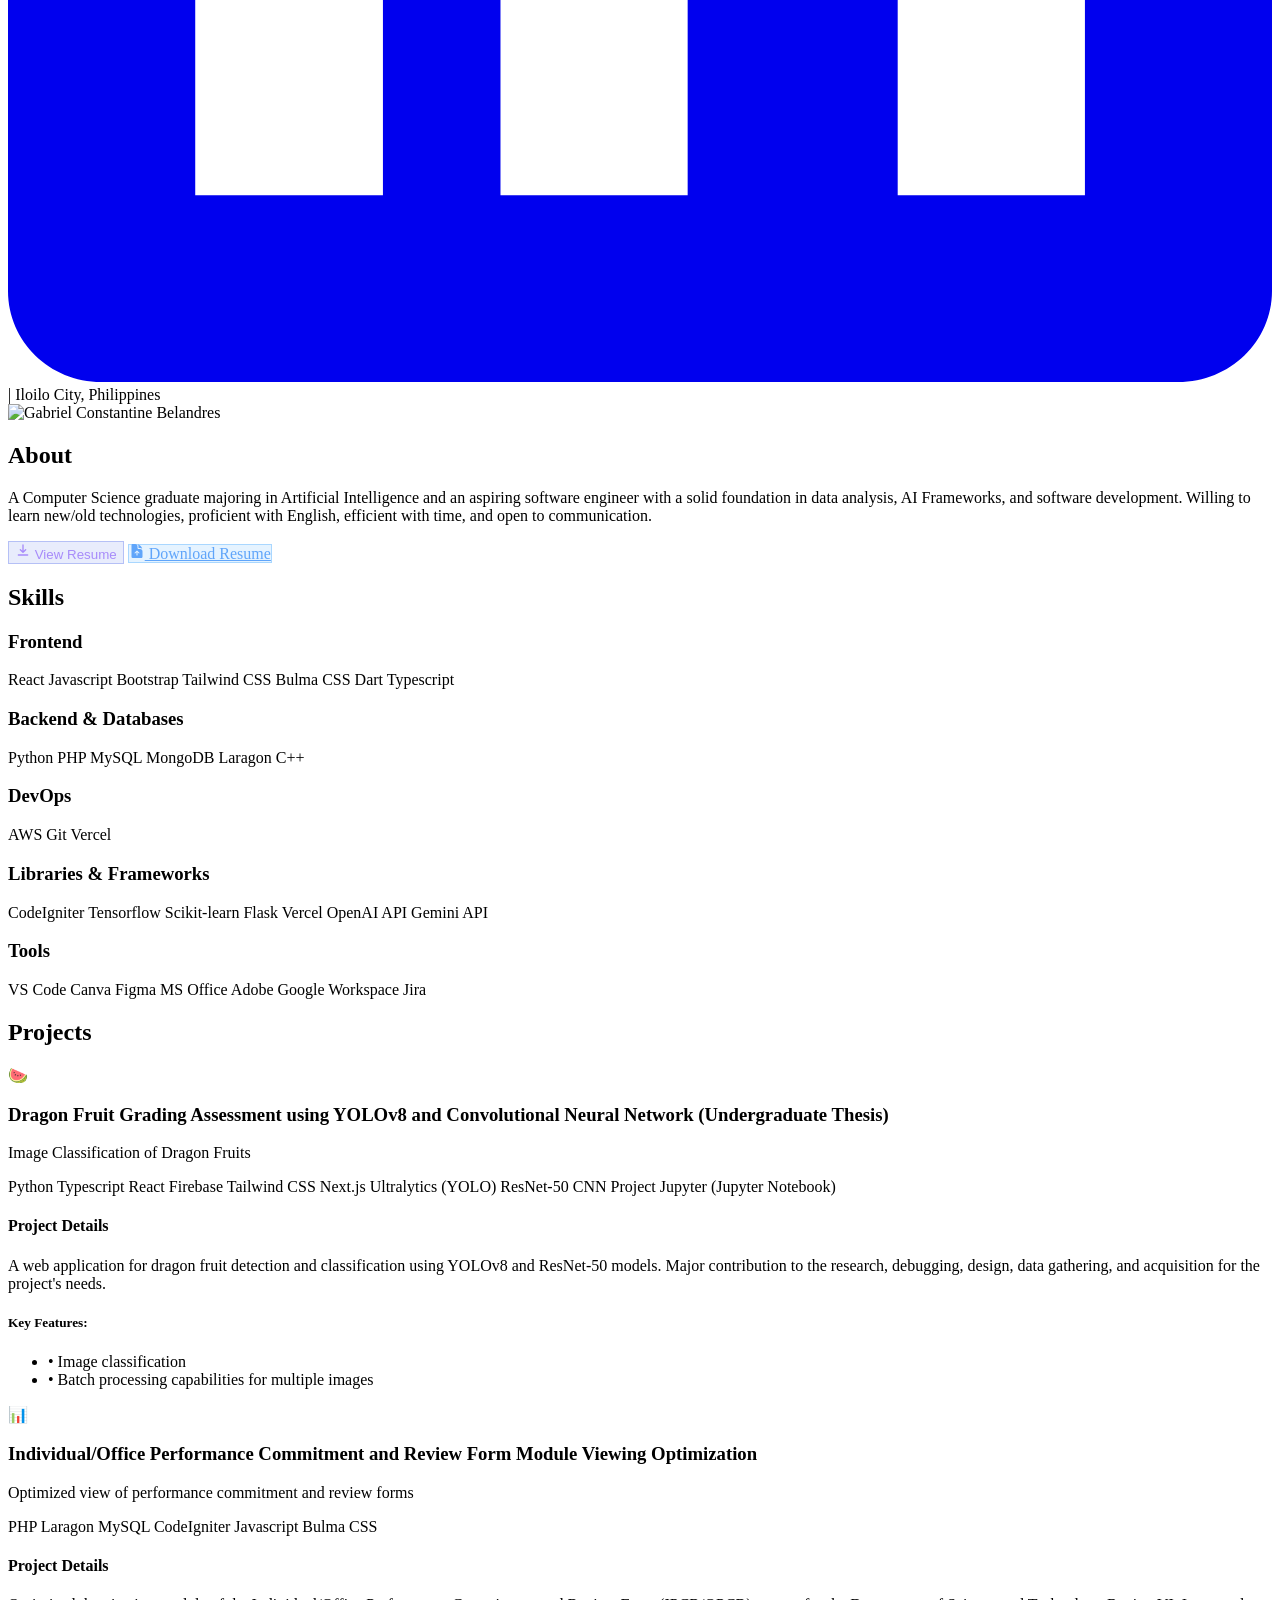
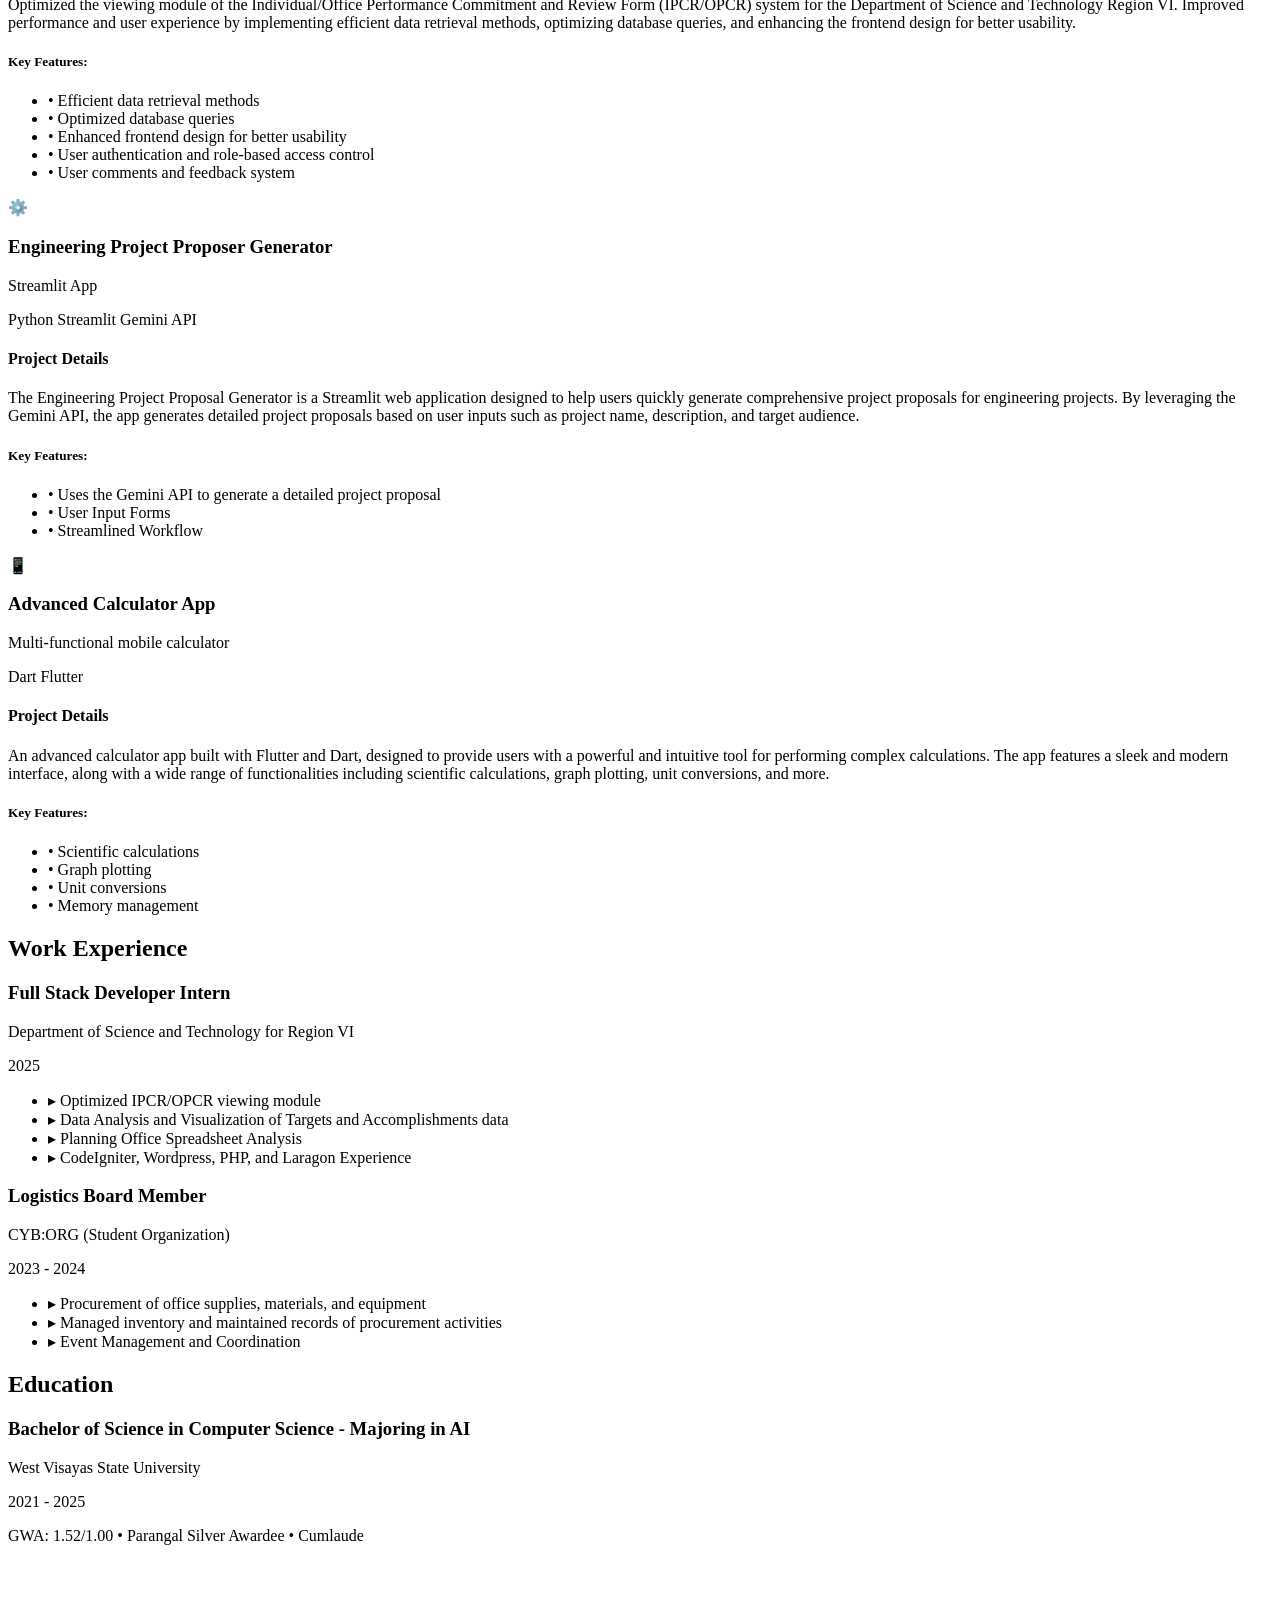
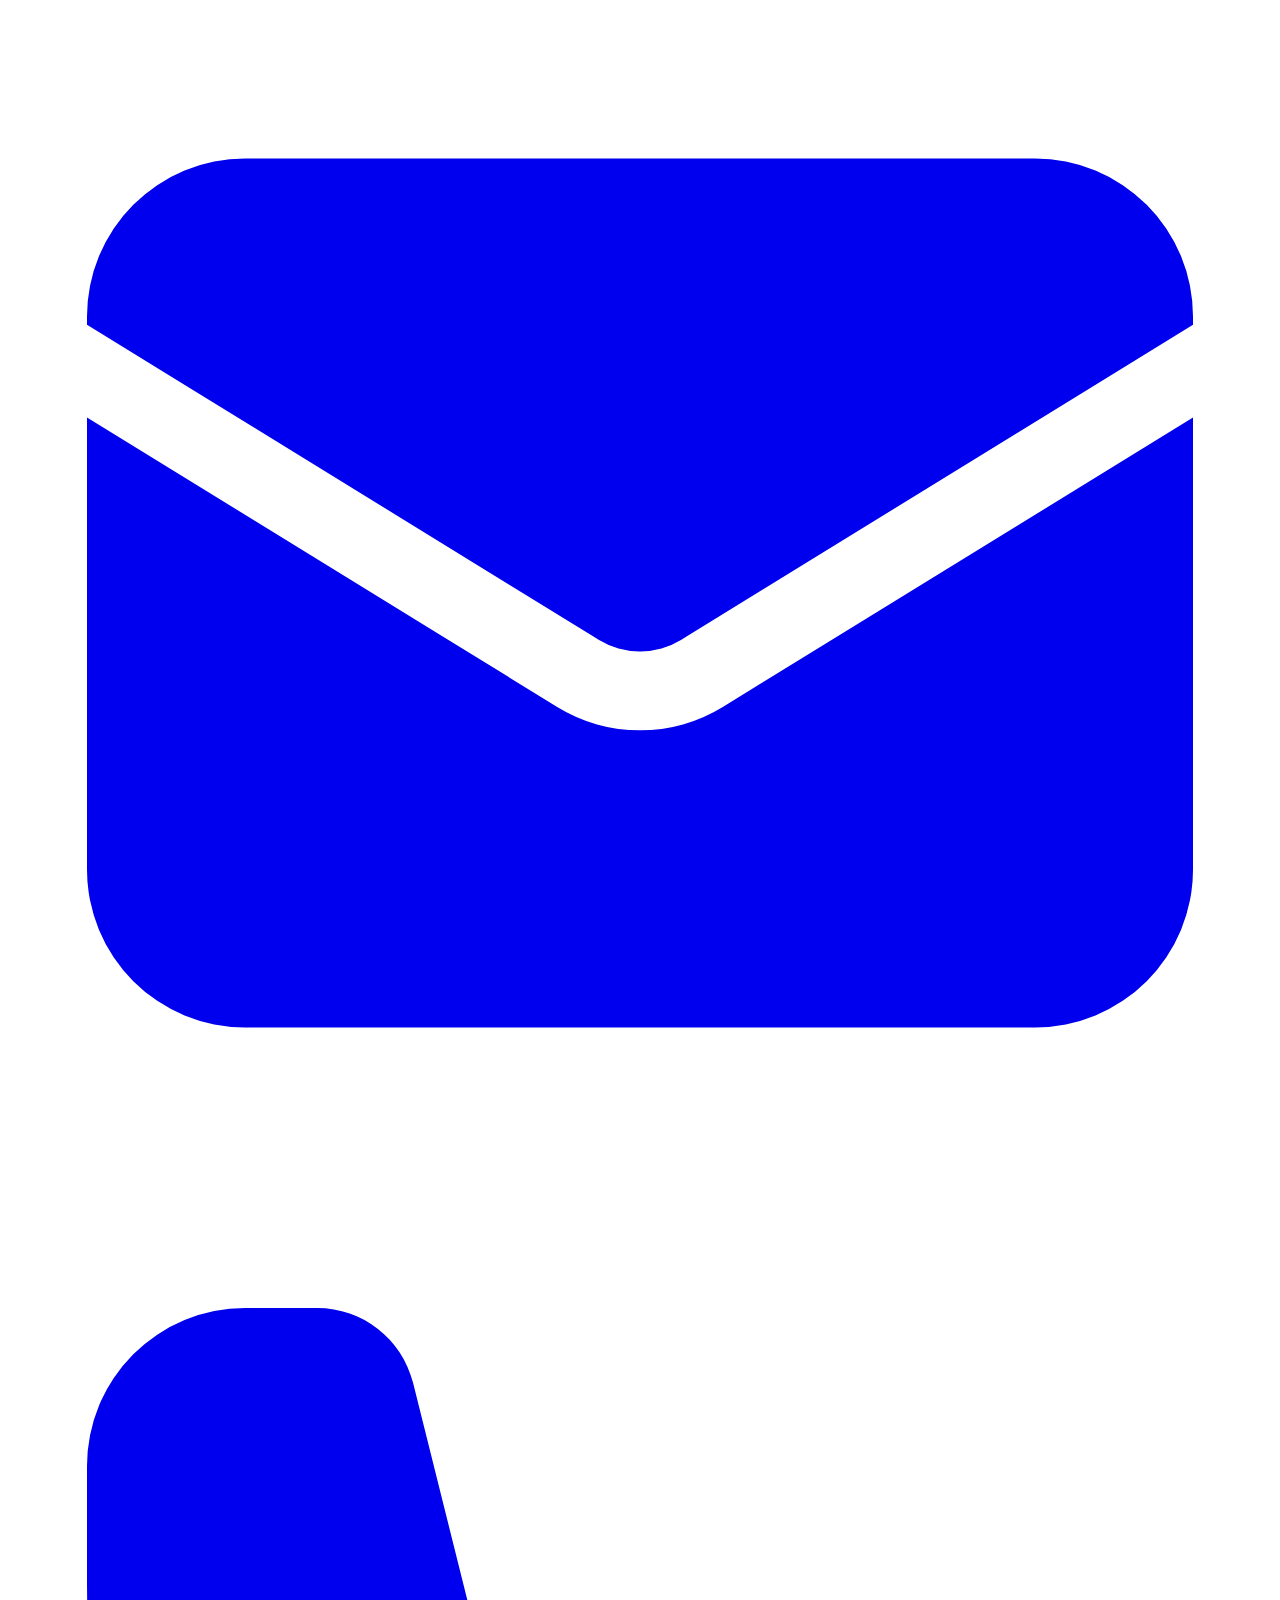
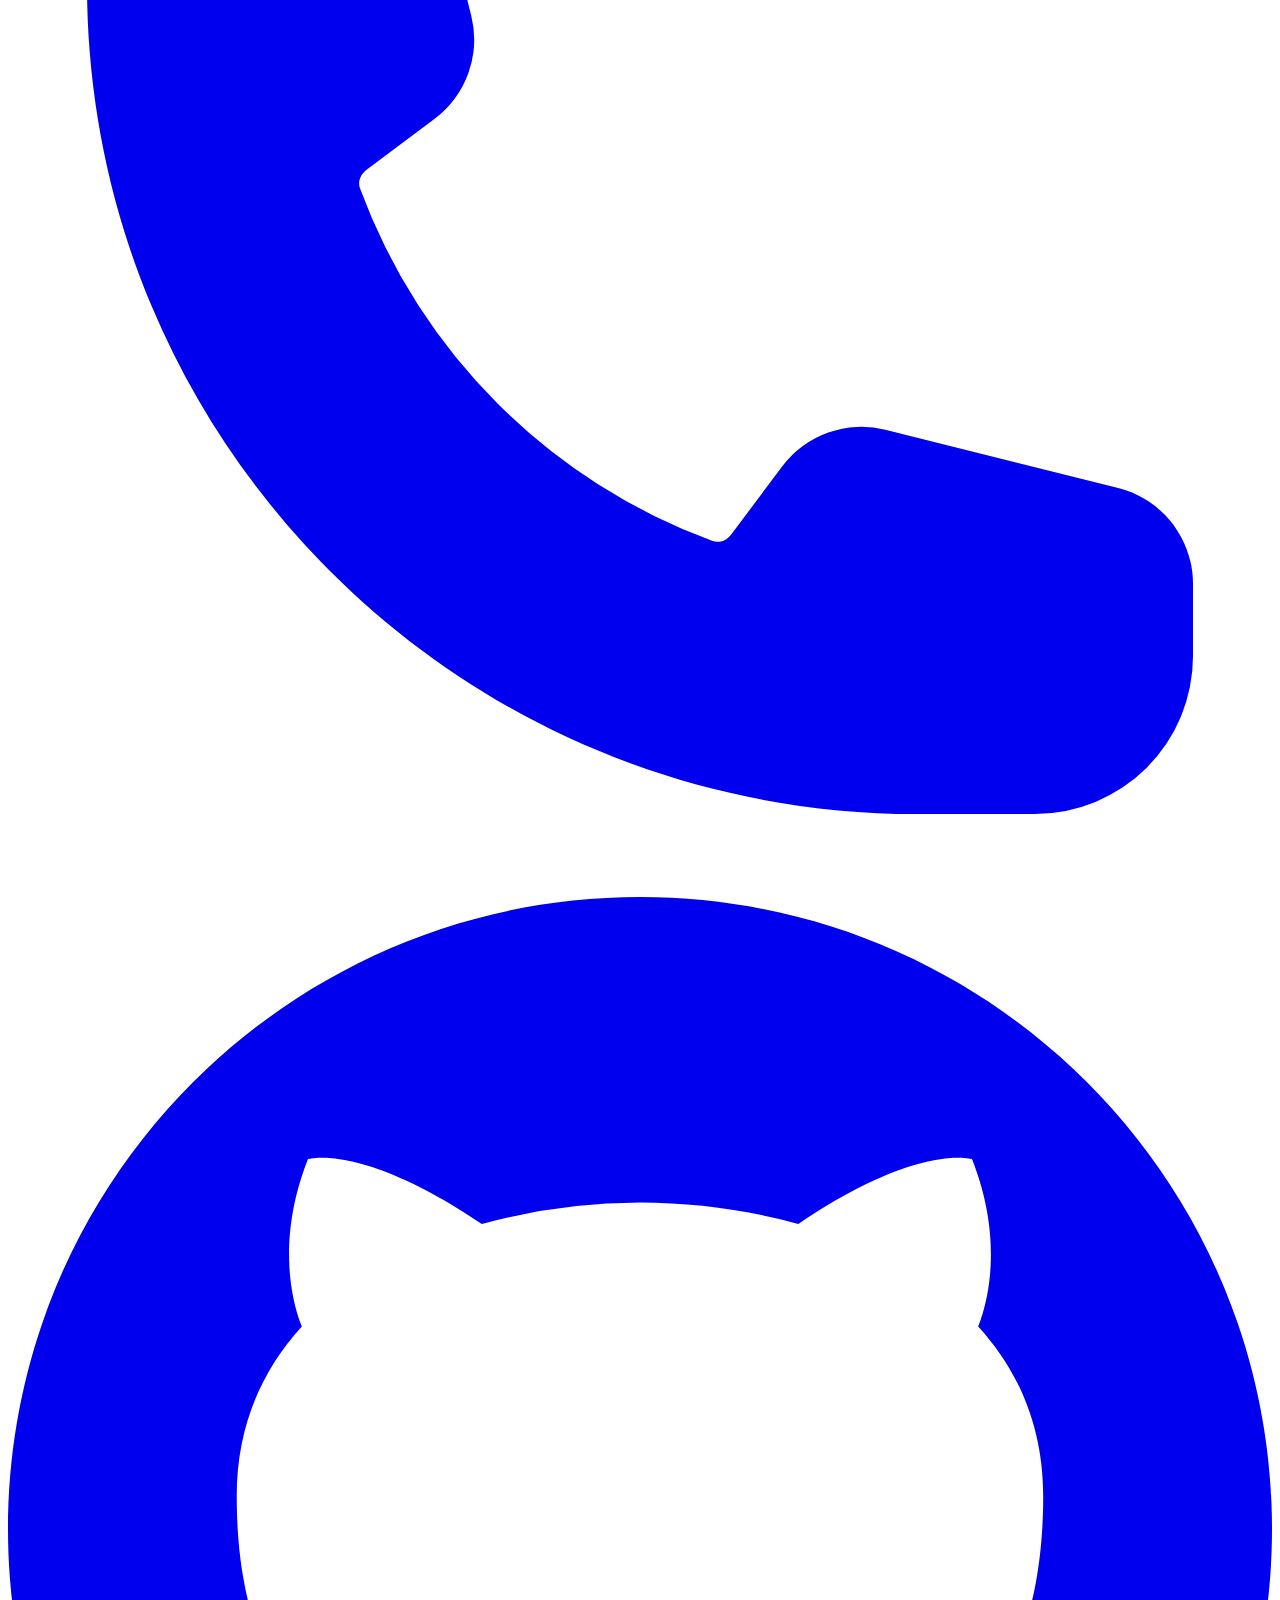
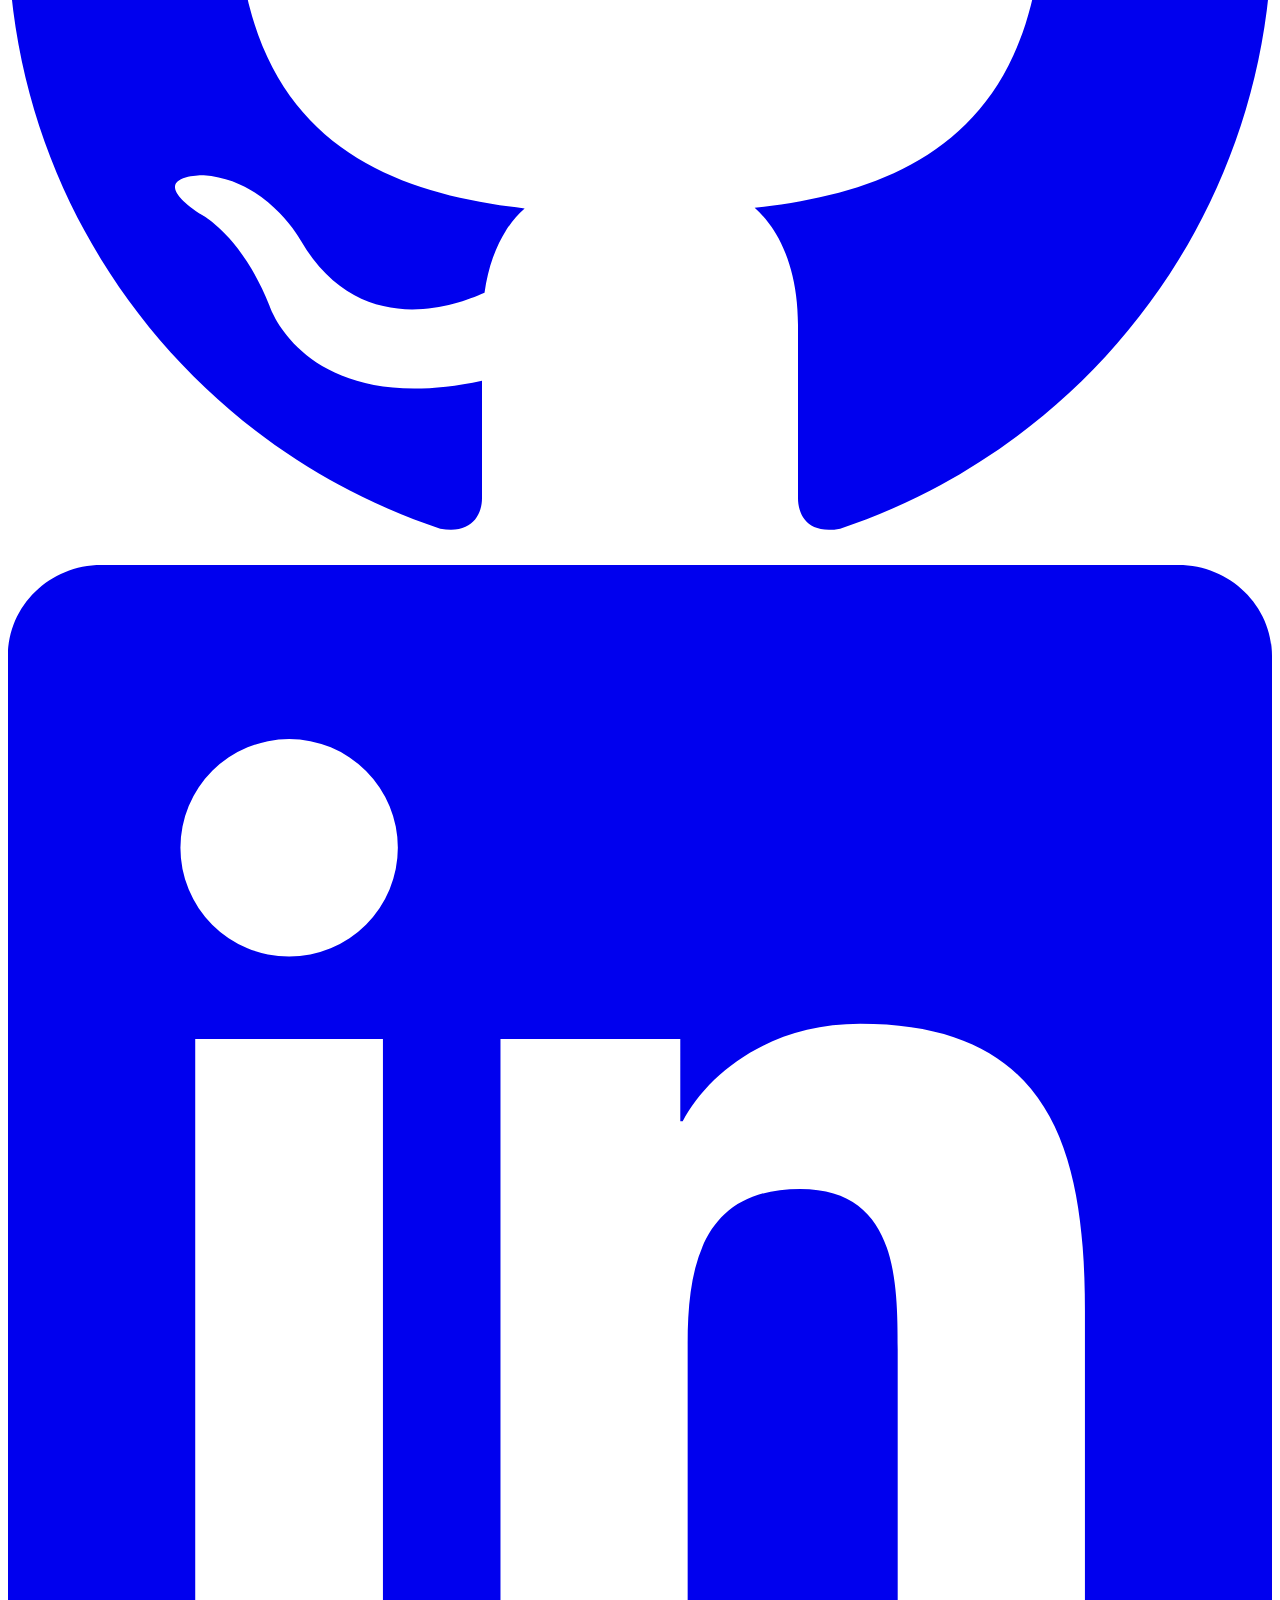
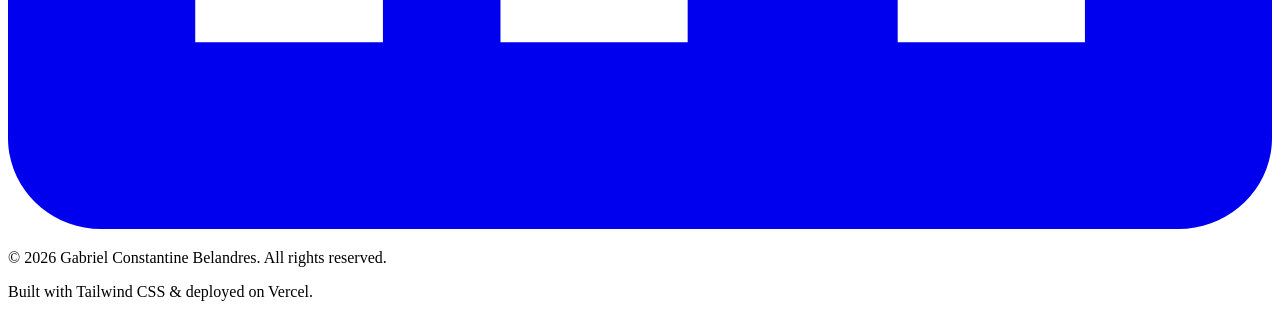
==== commit b7f39e3b: "Updated Resume buttons" ====
--- a/images/index.html
+++ b/images/index.html
@@ -66,10 +66,9 @@
                     A Computer Science graduate majoring in <span class="accent-color">Artificial Intelligence</span> and an aspiring software engineer with a
                     solid foundation in <span class="accent-color-blue">data analysis</span>, <span class="accent-color-blue">AI Frameworks</span>, and <span class="accent-color-blue">software development</span>. Willing to learn new/old
                     technologies, proficient with English, efficient with time, and open to communication.
-               <div class="flex flex-wrap gap-3 mt-6">
-                    <a href="https://raw.githubusercontent.com/Gabelandres/Online-Portfolio/main/Gabriel%20Constantine%20Belandres%20Software%20Engineer.pdf"
-                        target="_blank"
-                        class="inline-flex items-center gap-2 px-5 py-2.5 rounded-full text-sm font-medium transition-all duration-300"
+                    <div class="flex flex-wrap gap-3 mt-6">
+                    <button onclick="document.getElementById('resumeModal').style.display='flex'"
+                        class="inline-flex items-center gap-2 px-5 py-2.5 rounded-full text-sm font-medium transition-all duration-300 cursor-pointer"
                         style="background: rgba(102,126,234,0.15); border: 1px solid rgba(102,126,234,0.4); color: #a78bfa;"
                         onmouseover="this.style.background='rgba(102,126,234,0.3)'; this.style.borderColor='rgba(102,126,234,0.7)';"
                         onmouseout="this.style.background='rgba(102,126,234,0.15)'; this.style.borderColor='rgba(102,126,234,0.4)';">
@@ -78,6 +77,7 @@
                             <path d="M5 17a1 1 0 100 2h14a1 1 0 100-2H5z"/>
                         </svg>
                         View Resume
+                    </button>
                     </a>
                     <a href="https://raw.githubusercontent.com/Gabelandres/Online-Portfolio/main/Gabriel%20Constantine%20Belandres%20Software%20Engineer.pdf"
                         download="Gabriel Constantine Belandres Software Engineer.pdf"
